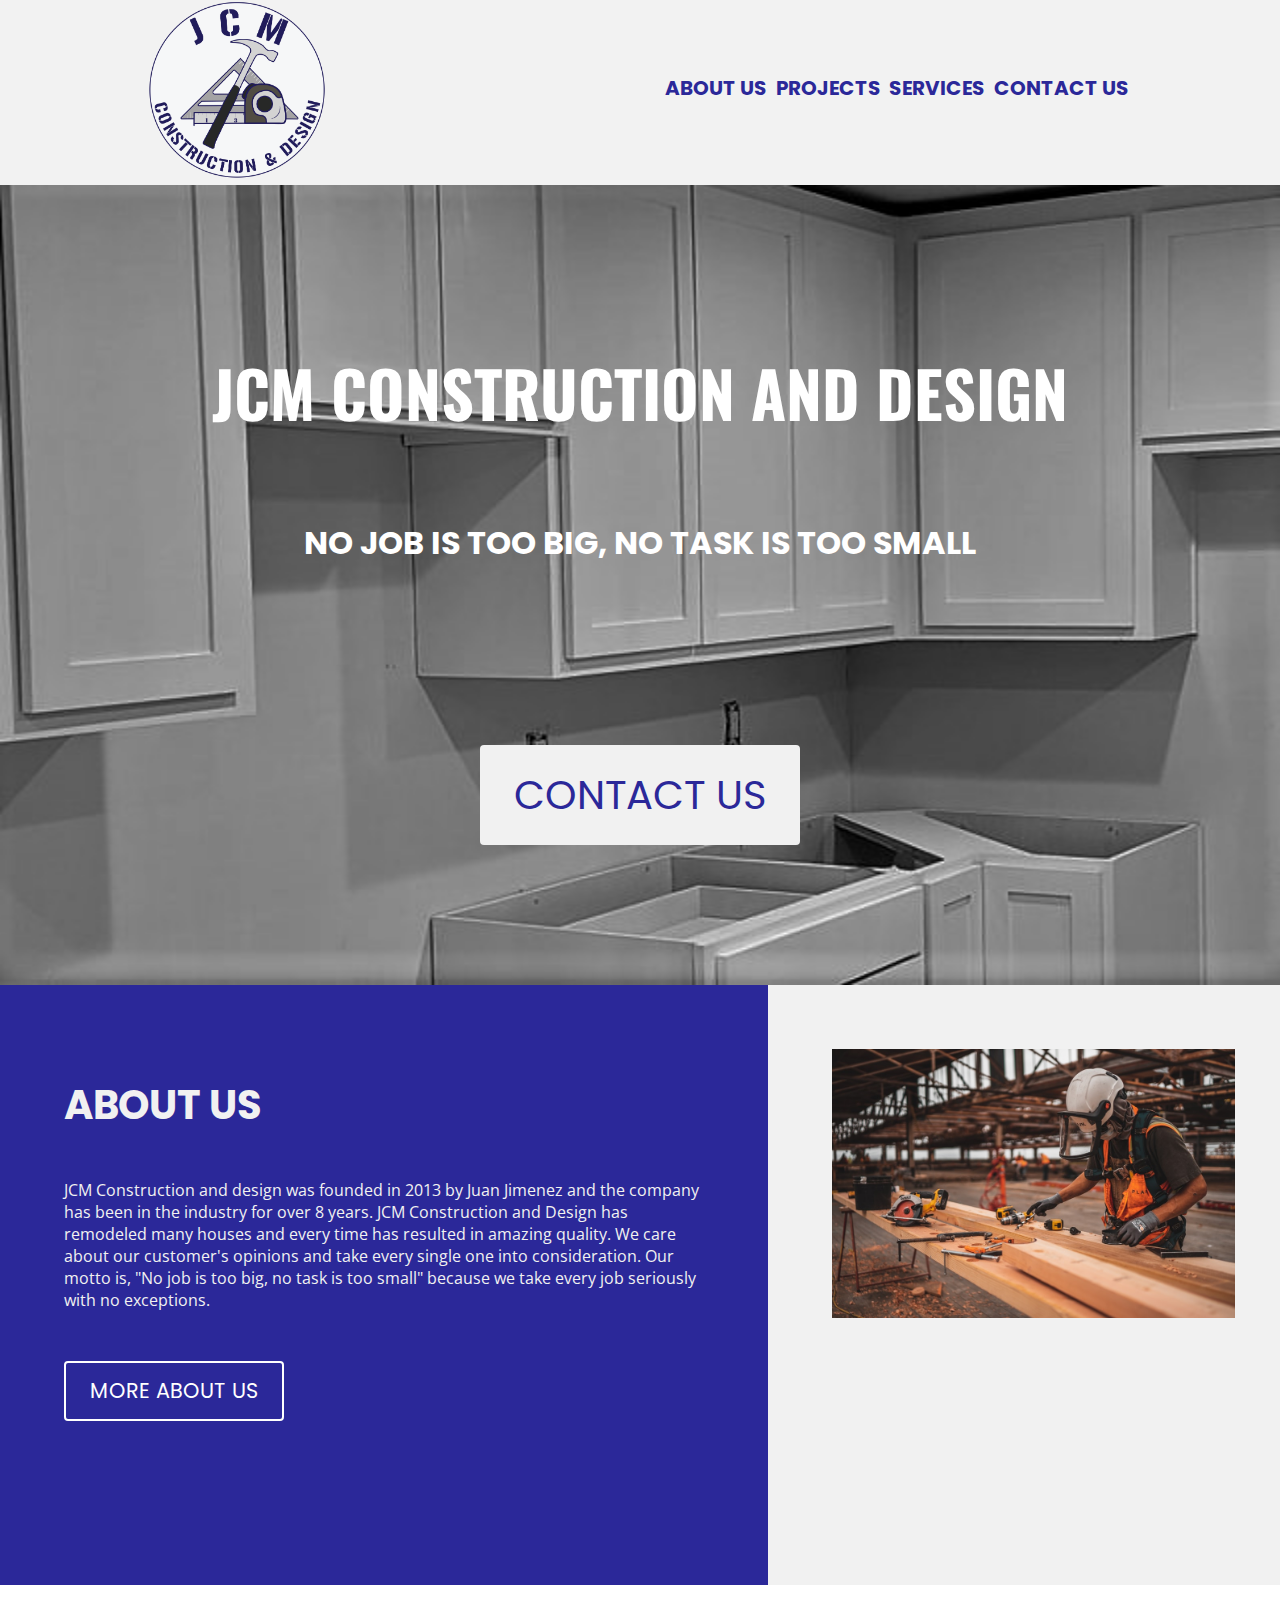
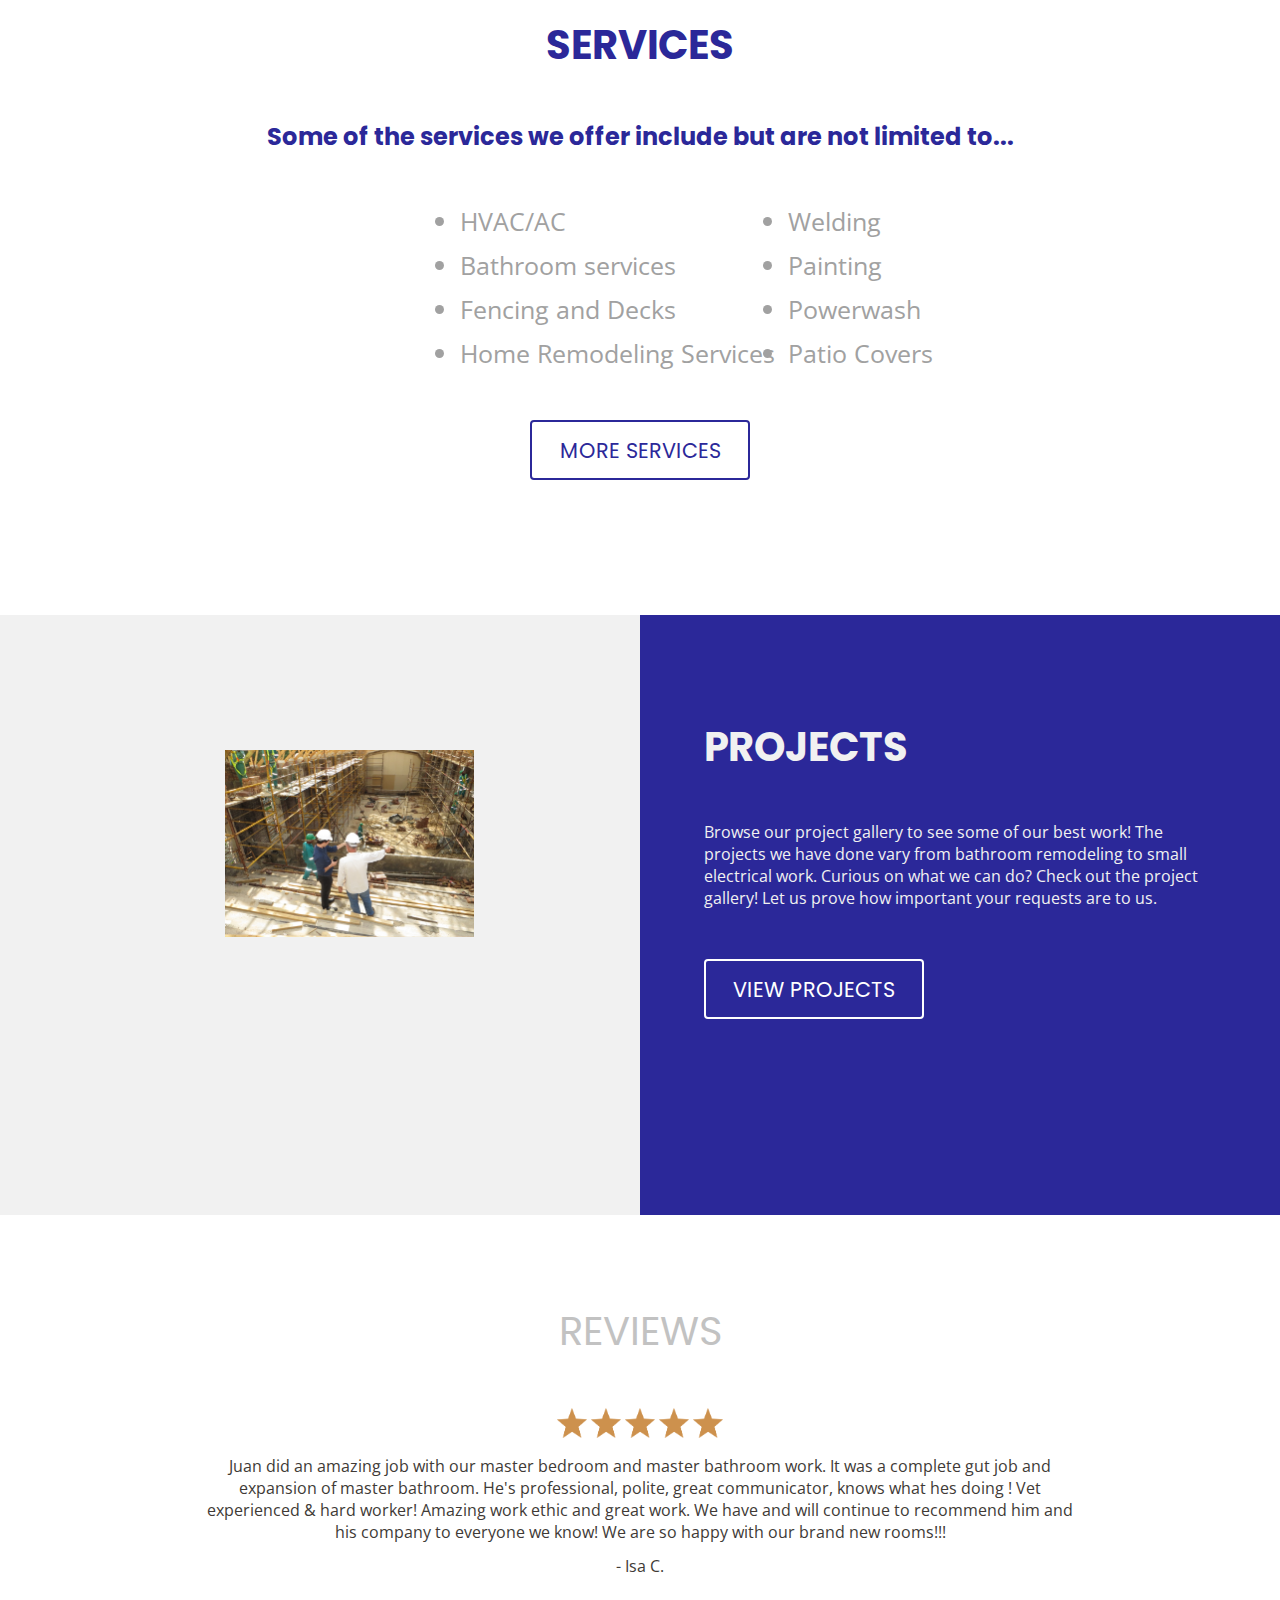
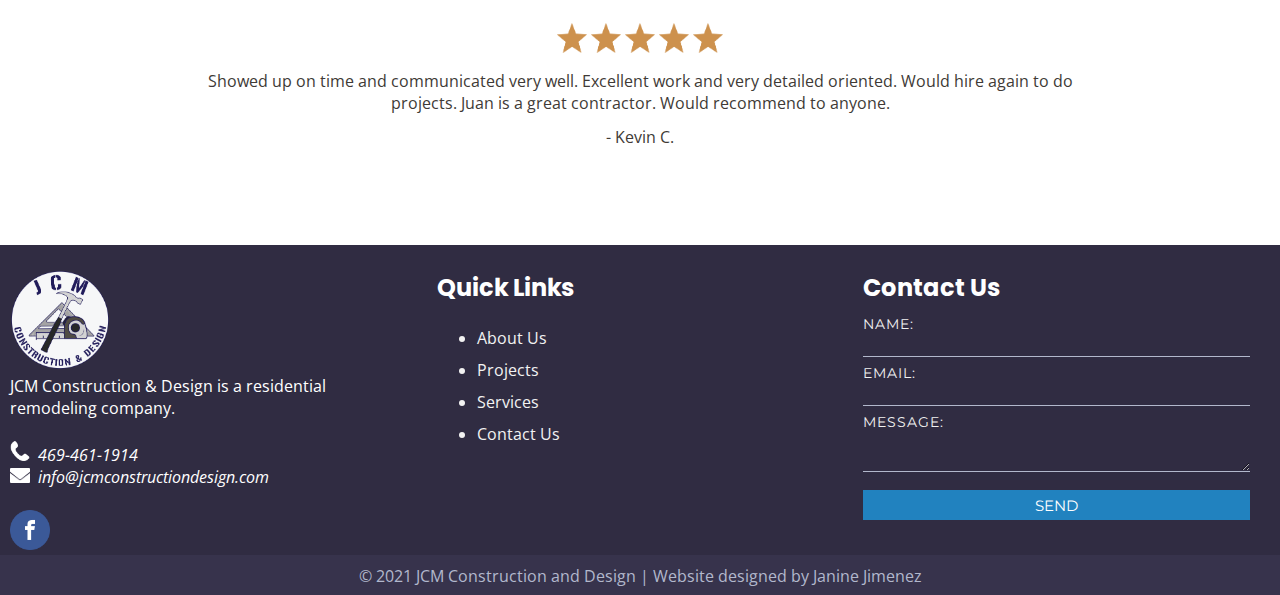
==== index.html @ 07865e6b "Add files via upload" ====
<!DOCTYPE html>
<html lang="en" dir="ltr">

<head>
  <meta charset="utf-8">
  <title>JCM Construction and Design</title>
  <link rel="icon" href="Images/favicon.ico">
  <link rel="preconnect" href="https://fonts.gstatic.com">
  <link href="https://fonts.googleapis.com/css2?family=Oswald:wght@700&family=Poppins:ital,wght@0,600;1,200&display=swap" rel="stylesheet">
  <link href="https://fonts.googleapis.com/css2?family=Open+Sans&display=swap" rel="stylesheet">
  <link href="https://fonts.googleapis.com/css2?family=Montserrat:wght@700&display=swap" rel="stylesheet">
  <link href="https://fonts.googleapis.com/css2?family=Josefin+Sans:wght@700&display=swap" rel="stylesheet">
  <link rel="stylesheet" href="css/styles.css">
</head>

<body>
  <nav>
    <div class="logo">
      <a href="index.html">
        <img class="logo-img" src="Images/FinalJCMLogoWithText.png" alt="logo">
      </a>
    </div>
    <ul class="nav-links">
      <li>
        <a href="AboutUs.html" class="hover">ABOUT US</a>
      </li>
      <li>
        <a href="Projects.html" class="hover">PROJECTS</a>
      </li>
      <li>
        <a href="Services.html" class="hover">SERVICES</a>
      </li>
      <li>
        <a href="Contact.html" class="hover">CONTACT US</a>
      </li>
    </ul>
    <div class="burger">
      <div class="line1"></div>
      <div class="line2"></div>
      <div class="line3">  </div>
    </div>
  </nav>
  <script src="JS/app.js"></script>

    <img class="background" src="Images/cabinets.jpg" alt="cab">
    <div class="middle-img-block">
      <h3 class="middle-header">JCM CONSTRUCTION AND DESIGN</h3>
      <h2 class="middle-quote">NO JOB IS TOO BIG, NO TASK IS TOO SMALL</h2>
        <div class="container">
          <a href="Contact.html"><button class="btn-1">CONTACT US</button></a>
        </div>
    </div>

    <div class="AboutUsBlock">
      <div class="About-Us-Text-Block">
        <h3 class="AboutHeader">ABOUT US</h3>
        <br>
        <br>
        <body>
          JCM Construction and design was founded in 2013 by Juan Jimenez and
          the company has been in the industry for over 8 years. JCM Construction and
          Design has remodeled many houses and every time has resulted in amazing quality.
          We care about our customer's opinions and take every single one into consideration.
          Our motto is, "No job is too big, no task is too small" because we take
          every job seriously with no exceptions.
        </body>
        <div class="ButtonBlock">
          <a href="AboutUs.html"><button class="Button2">MORE ABOUT US</button></a>
        </div>
      </div>
      <div class="About-Us-Image-Block">
        <img class="aboutImage" src="Images/AboutUsWorker.jpg" alt="worker">
      </div>
    </div>

    <div class="Services-Block">
      <h3 class="ServiceHeader">SERVICES</h3>
      <br>
      <br>
      <h2 class="ServiceSub">Some of the services we offer include but are not limited to...</h6>
      <p>
        <ul class="listService">
          <li>HVAC/AC</li>
          <li>Bathroom services</li>
          <li>Fencing and Decks</li>
          <li>Home Remodeling Services</li>
        </ul>
        <ul class="listService2">
          <li>Welding</li>
          <li>Painting</li>
          <li>Powerwash</li>
          <li>Patio Covers</li>
        </ul>
      </p>
      <div class="ButtonBlock1">
        <button class="Button3">MORE SERVICES</button>
      </div>
    </div>

    <div class="Projects-Block">
      <div class="ProjectImageBlock">
        <img class="ProjectImage" src="Images/ProjectResidential.jpg" alt="Project">
      </div>
      <div class="Project-Text-Block">
          <h3 class="AboutHeader">PROJECTS</h3>
          <br>
          <br>
          <body>
            Browse our project gallery to see some of our best work!
            The projects we have done vary from bathroom remodeling to small electrical work.
            Curious on what we can do? Check out the project gallery! Let us prove how important
            your requests are to us.
          </body>
          <div class="ButtonBlock">
            <a href="Projects.html"><button class="Button2">VIEW PROJECTS</button></a>
          </div>
      </div>
    </div>

    <div class="Reviews-Block">
        <table>
          <tr>
            <td class="ReviewsHeader">REVIEWS</td>
          </tr>
          <tr>
            <td>
              <img class="yellowStar" src="Images/YellowStar.png" alt="star">
              <img class="yellowStar" src="Images/YellowStar.png" alt="star">
              <img class="yellowStar" src="Images/YellowStar.png" alt="star">
              <img class="yellowStar" src="Images/YellowStar.png" alt="star">
              <img class="yellowStar" src="Images/YellowStar.png" alt="star">
            </td>
            <tr>
              <td class="review-text">
                Juan did an amazing job with our master bedroom and master bathroom work.
                It was a complete gut job and expansion of master bathroom.
                He's professional, polite, great communicator, knows what hes doing !
                Vet experienced & hard worker!
                Amazing work ethic and great work.
                We have and will continue to recommend him and his company to everyone we know!
                We are so happy with our brand new rooms!!!
              </td>
              <tr>
                <td class="review-text">- Isa C.</td>
              </tr>
            </tr>
          </tr>
            <tr>
              <td>
                <br>
                <br>
                <img class="yellowStar" src="Images/YellowStar.png" alt="star">
                <img class="yellowStar" src="Images/YellowStar.png" alt="star">
                <img class="yellowStar" src="Images/YellowStar.png" alt="star">
                <img class="yellowStar" src="Images/YellowStar.png" alt="star">
                <img class="yellowStar" src="Images/YellowStar.png" alt="star">
              </td>
              <tr>
                <td class="review-text">
                  Showed up on time and communicated very well.
                  Excellent work and very detailed oriented.
                  Would hire again to do projects.
                  Juan is a great contractor.
                  Would recommend to anyone.
                </td>
                <tr>
                  <td class="review-text">
                    - Kevin C.
                  </td>
                </tr>
              </tr>
            </tr>
        </table>
    </div>


    <div class="footer">
      <div class="footer-content">
        <div class="footer-section about">
          <img class="footerimage" src="Images/FinalJCMLogoWithText.png" alt="logo">
          <p>
            JCM Construction & Design is a residential remodeling company.
          </p>
          <br>
          <div class="contact">
            <span>
              <img class="phone-icon" src="Images/phoneicon.png" alt="phone">
              <i class="JCM-Phone">&nbsp;469-461-1914</i>
            </span>
            <span>
              <br>
              <img class="mail-icon" src="Images/mail.png" alt="mail">
              <i class="JCM-email">&nbsp;info@jcmconstructiondesign.com</i>
            </span>
          </div>
          <br>
          <div class="socials">
            <a href="https://www.facebook.com/JCM-Construction-and-Design-103311794806120/">
              <img class="socialImg" src="Images/facebook.png" alt="fb">
            </a>
          </div>
        </div>
        <div class="footer-section links">
          <h2>Quick Links</h2>
          <br>
          <ul>
            <a class="FootLink" href="AboutUs.html"><li>About Us</li></a>
            <a class="FootLink" href="Projects.html"><li>Projects</li></a>
            <a class="FootLink" href="Services.html"><li>Services</li></a>
            <a class="FootLink" href="Contact.html"><li>Contact Us</li></a>
          </ul>
        </div>
        <div class="footer-section contactform">
          <h2>Contact Us</h2>
          <form id="contact-form" class="txtb" method="POST" action="contact-form-handler.php">
            <label>Name:</label>
            <input type="text" name="name" class="form-control" required>
            <br>
            <label>Email:</label>
            <input type="email" name="email" class="form-control" required>
            <br>
            <label>Message:</label>
            <textarea name="message" class="form-control" row="4" required></textarea>
            <br>
            <input type="submit" class="form-control submit" value="SEND">
          </form>

      <div class="footer-bottom">
        &copy; 2021 JCM Construction and Design | Website designed by Janine Jimenez
      </div>
    </div>

</body>

</html>
---- css/styles.css ----
* {
  margin: 0;
  padding: 0;
  box-sizing: border-box;
}

/* designs the nav bar */
nav {
  display: flex;
  justify-content: space-around;
  align-items: center;
  min-height: 8vh;
  background-color: #f2f2f2;
}

body {
  margin: 0;
  color: #f1f1f1;
  font-family: 'Open Sans', sans-serif;
}

h1 {
  padding-top: 50px;
  font-family: 'Poppins', sans-serif;
  text-align: center;
  font-size: 100px;
}

h2 {
  font-family: 'Poppins', sans-serif;
}

h3 {
  margin: 0;
}

h4 {
  font-size: 20px;
  font-family: 'Poppins', sans-serif;
}

li {
  margin-bottom: 10px;
}

ul {
  padding-left: 40px;
}

.logo-img {
  height: 180px;
  width: 180px;
}

.h21 {
  color: #2b2899;
}

.nav-links {
  display: flex;
  justify-content: space-around;
  width: 40%;
  font-family: 'Poppins', sans-serif;
}

.nav-links li{
  list-style: none;
}

.nav-links a{
  color: #2b2899;
  text-decoration: none;
  font-weight: bold;
  font-size: 20px;
}

.burger {
  display: none;
  cursor: pointer;
}

.burger div {
  width: 25px;
  height: 3px;
  background-color: #2b2899;
  margin: 5px;
}

@media screen and (max-width:1200px) {
  .nav-links {
    display: flex;
    justify-content: space-around;
    width: 50%;
  }

}

@media screen and (max-width:1000px) {
  body {
    overflow-x: hidden;
  }
  .nav-links {
    position: absolute;
    right: 0;
    height: 93vh;
    top: 19vh;
    background-color: #f1f1f1;
    z-index: 999;
    display: flex;
    flex-direction: column;
    align-items: center;
    width: 60%;
    transform: translateX(100%);
    transition: transform 0.5s ease-in;
  }

  .nav-links li {
    opacity: 0;
  }

  .burger {
    display: block;
  }
}

.nav-active {
  transform: translateX(0%);
}

@keyframes navLinkFade {
  from {
    opacity: 0;
    transform: translateX(50px);
  }
  to {
    opacity: 1;
    transform: translateX(0px);
  }
}

/* ^^^ Controls teh nav bar and its function to be responsive */

.background {
  position: absolute;
  height: 800px;
  width: 100%;
}
.middle-header {
  margin: 0;
  font-family: 'Oswald', sans-serif;
  padding: 0;
  font-size: 4em;
  text-align: center;
  position: relative;
  top: 20%;
  color: white;
}

.middle-quote {
  margin: 0;
  padding: 0;
  font-size: 2em;
  text-align: center;
  position: relative;
  top: 30%;
  color: white;
  font-family: 'Poppins', sans-serif;
}

.middle-img-block {
  position: relative;
  align-items: center;
  display: flex;
  justify-content: flex-start;
  flex-direction: column;
  height: 800px;
}

.container {
  display: flex;
  flex-direction: row;
  align-items: center;
  text-align: center;
  position: absolute;
  justify-content: center;
  top: 70%;
}

/** Button hover at Image block **/
.btn-1 {
  font-family: 'Poppins', sans-serif;
  width: 320px;
  height: 100px;
  border: none;
  color: #2b2899;
  background-color: #f1f1f1;
  border-radius: 4px;
  box-shadow: inset 0 0 0 0 #2b2899;
  transition: ease-out 0.35s;
  font-size: 2.5rem;
  outline: none;
}

.btn-1:hover {
  box-shadow: inset 320px 0 0 0 #2b2899;
  cursor: pointer;
  color: #f1f1f1;
}

/* THIS PART CONTROLS THE LINE ANIMATION IN NAV BAR */
.hover {
  display: inline-block;
  position: relative;
}

.hover::before {
  content: '';
  position: absolute;
  width: 100%;
  transform: scaleX(0);
  height: 2px;
  bottom: 0;
  left: 0;
  background-color: #2b2899;
  transform-origin: bottom right;
  transition: transform 0.25s ease-out;
}

.hover:hover::before {
  transform: scaleX(1);
  transform-origin: bottom left;
}

/* ABOUT US BLOCK CSS */
.AboutUsBlock {
  width: 100%;
  height: 600px;
  background-color: #f1f1f1;
}

.aboutImage {
  height: auto;
  max-width: 90%
}


.AboutUsBlock {
  height: 600px;
  width: 100%;
}

.About-Us-Text-Block {
  position: absolute;
  padding-top: 7%;
  padding-left: 5%;
  padding-right: 5%;
  width: 60%;
  height: 600px;
  background-color: #2b2899;
}

/* "more about us" button */

.ButtonBlock {
  position: relative;
  margin-top: 50px;
}

.Button2 {
  font-family: 'Poppins', sans-serif;
  width: 220px;
  height: 60px;
  border: 2px solid white;
  color: white;
  position: relative;
  outline: none;
  background-color: inherit;
  transition: ease-out 0.3s;
  border-radius: 4px;
  font-size: 1.3rem;
  z-index: 1;
}

.Button2:hover {
  color: #2b2899;
  cursor: pointer;
}

.Button2:before {
  transition: 0.5s all ease;
  position: absolute;
  top: 0;
  left:50%;
  right: 50%;
  bottom: 0;
  opacity: 0;
  content: "";
  background-color: white;
}

.Button2:hover:before {
  transition: 0.5s all ease;
  left: 0;
  right: 0;
  opacity: 1;
  z-index: -1;
}


.About-Us-Image-Block {
  margin-left: 65%;
  margin-bottom: 10vh;
  padding-top: 5%;
}

.AboutHeader {
  font-size: 40px;
  font-family: 'Poppins', sans-serif;
}

/* SERVICE SECTION */

.ServiceHeader {
  font-size: 40px;
  font-family: 'Poppins', sans-serif;
  text-align: center;
  color: #2b2899;
}

.ServiceSub {
  color: #2b2899;
  margin-bottom: 50px;
  text-align: center;
}

.listService {
  margin-left: 25%;
  color: #a1a1a1;
  font-size: 25px;
  position: absolute;
}

.listService2 {
  color: #a1a1a1;
  font-size: 25px;
  position: relative;
  margin-left: 60%;
}

.Services-Block {
  margin-top: 30px;
  padding-right: 100px;
  padding-left: 100px;
  height: 600px;
}

.ButtonBlock1 {
  position: relative;
  margin-top: 50px;
  display: flex;
  flex-direction: column;
  align-items: center;
  align-content: center;
}

.Button3 {
  font-family: 'Poppins', sans-serif;
  width: 220px;
  height: 60px;
  border: 2px solid #2b2899;
  color: #2b2899;
  position: relative;
  outline: none;
  background-color: inherit;
  transition: ease-out 0.3s;
  border-radius: 4px;
  font-size: 1.3rem;
  z-index: 1;
}

.Button3:hover {
  color: white;
  cursor: pointer;
}

.Button3:before {
  transition: 0.5s all ease;
  position: absolute;
  top: 0;
  left:50%;
  right: 50%;
  bottom: 0;
  opacity: 0;
  content: "";
  background-color: #2b2899;
}

.Button3:hover:before {
  transition: 0.5s all ease;
  left: 0;
  right: 0;
  opacity: 1;
  z-index: -1;
}



/* Start of reviews block */

.yellowStar {
  width: 30px;
  height: 30px;
}

.Reviews-Block {
  text-align: center;
  margin-top: 30px;
  padding-right: 200px;
  padding-left: 200px;
  height: 600px;
}

.review-text {
  padding-top: 10px;
  text-align: center;
  color: #403A36;
}

.ReviewsHeader {
  color: #c2c2c2;
  text-align: center;
  font-size: 40px;
  font-family: 'Poppins', sans-serif;
  padding-bottom: 5vh;
  padding-top: 6vh;
}

.Projects-Block {
  height: 600px;
  width: 100%;
  background-color: #f1f1f1;
}

.ProjectImage {
  max-width: 60%;
  height: auto;
}

.ProjectImageBlock {
  position: absolute;
  padding-bottom: 100px;
  padding-left: 25vh;
  padding-top: 15vh;
  float: left;
  padding-right: 50%;
}

.Project-Text-Block {
  height: 600px;
  width: 50%;
  padding-top: 8%;
  padding-left: 5%;
  padding-right: 5%;
  background-color: #2b2899;
  position: absolute;
  margin-left: 50%;
  margin-top: 0;
}

/* FOOTER */

.footer {
  background-color: #302C42;
  height: 310px;
  position: relative;
  color: white;
}

.footer .footer-bottom {
  background-color: #37334c;
  color:#b2b8cc;
  height: 40px;
  text-align: center;
  position: absolute;
  bottom: 0px;
  top: 310px;
  left: 0px;
  padding-top: 10px;
  width: 100%;
}

.footer .footer-content {
  height: 350px;
  display: flex;
}

.footer .footer-content .footer-section {
  flex: 1;
  padding: 10px;
  padding-top: 25px;
}

/*general infor footer section*/

.footerimage {
  height:100px;
  width: 100px;
}

.mail-icon {
  height: 15px;
  width: 20px;
}

.phone-icon {
  height: 20px;
  width: 20px;
}

.socialImg {
  height: 40px;
  width: 40px;
}
/* Quick Links */

.FootLink {
  text-decoration: none;
  color: #f2f2f2;
}

/*This is the contact page portion of the header */

.txtb {
  margin: 0;
  padding-top: 10px;
  padding-right: 20px;
}

.txtb label {
  display: block;
  text-align: left;
  color: #f1f1f1;
  text-transform: uppercase;
  font-size: 14px;
  font-family: 'Montserrat', sans-serif;
  letter-spacing: 1px;
}

.txtb input,.txtb textarea{
  width: 100%;
  border: none;
  background: none;
  border-bottom: 1px solid #b2b8cc;
  margin-bottom: 7px;
  outline: none;
  color: #f1f1f1;
  font-size: 15px;
  margin-top: 6px;
  font-family:sans-serif;
}

form .submit{
  display: block;
  background: #2182BF;
  font-family: 'Montserrat', sans-serif;
  height: 30px;
  border: none;
  color: white;
  text-transform: uppercase;
}

form .submit:hover {
  background: #076bab;
  cursor: pointer;
}

/*CONTACT PAGE */

.top-text {
  position: relative;
  width: 100%;
  text-align: center;
  background-color: #2b2899;
  padding-bottom: 60px;
}

.labelContact {
  color: #2b2899;
  font-size: 40px;
  font-family: 'Montserrat', sans-serif;
  text-transform: uppercase;
  margin-bottom: 20px;
}

.form-input{
  border: none;
  border-bottom: 1px solid #2b2899;
  display: block;
  margin-bottom: 40px;
  margin-top: 10px;
  font-family: sans-serif;
  width: 100%;
  outline: none;
  color: #2b2899;
  font-size: 20px;
}

.Contact-Form-Content {
  color: #2b2899;
  font-family: sans-serif;
  width: 80%;
  height: 400px;
  margin-top: 10vh;
  position: absolute;
}

.contactformblock {
  position: relative;
  height: 600px;
  display: flex;
  justify-content: center;
}

.icons {
  height: 80px;
  width: 80px;
  margin-left: 15%;
  margin-right: 15%;
  margin-top: 1%;
  display: block;
}

/* ICON BOX ON TOP OF CONTACT FORM */

.blueicons {
  position: absolute;
  margin-top: 60px;
  display: flex;
  flex-direction: row;
  width: 100%;
  justify-content: center;
  color: #2b2899;
  font-family: sans-serif;
}

.vertical-line {
  border: none;
  border-left: 2px solid #2b2899;
  height: 200px;
}

.textunderimg1 {
  position: absolute;
  margin-top: 200px;
  width: 32%;
  justify-content: center;
  color: #2b2899;
  display: flex;
}

.textunderimg2 {
  position: absolute;
  margin-top: 200px;
  width: 100%;
  color: #2b2899;
  justify-content: center;
  display: flex;
}

.textunderimg3 {
  position: absolute;
  margin-top: 200px;
  width: 88%;
  float: right;
  color: #2b2899;
  justify-content: flex-end;
  display: flex;
}

.iconbox {
  position: relative;
  height: 300px;
}

.headerunderimg1 {
  position: absolute;
  margin-top: 170px;
  display: flex;
  justify-content: center;
  color: #2b2899;
  width: 31%;
}

.headerunderimg2 {
  position: absolute;
  margin-top: 170px;
  display: flex;
  justify-content: center;
  color: #2b2899;
  width: 100%;
}

.headerunderimg3 {
  position: absolute;
  margin-top: 170px;
  width: 86%;
  float: right;
  color: #2b2899;
  justify-content: flex-end;
  display: flex;
}

.form-submit-button {
    display: block;
    background: #2b2899;
    font-family: 'Montserrat', sans-serif;
    height: 40px;
    font-size: 20px;
    border: none;
    color: white;
    text-transform: uppercase;
    width: 200px;
    border-radius: 10px;
    margin-left: 40%;
}

form .form-submit-button:hover {
  background: #070470;
  cursor: pointer;
}

.map {
  margin: 0;
}

/**PROJECTS PAGE **/

.headerWhitebck {
  color: #2b2899;
}
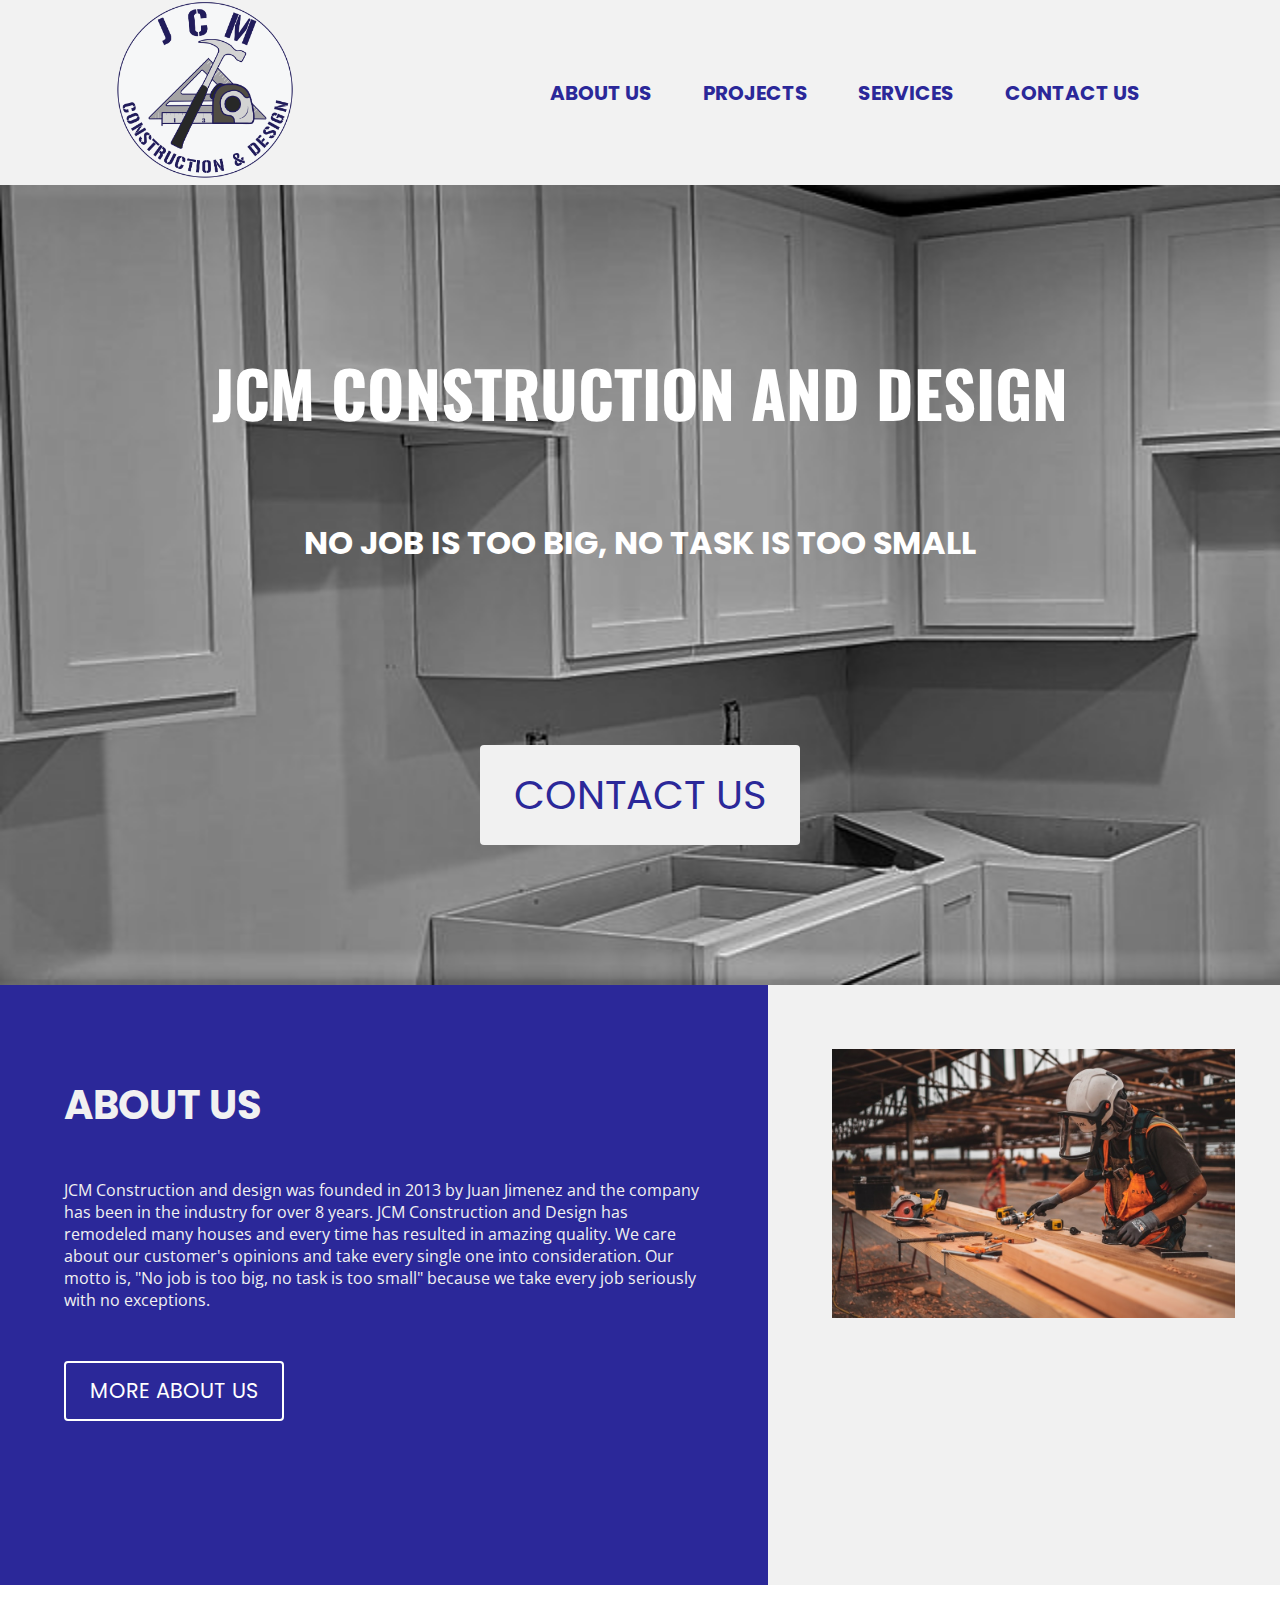
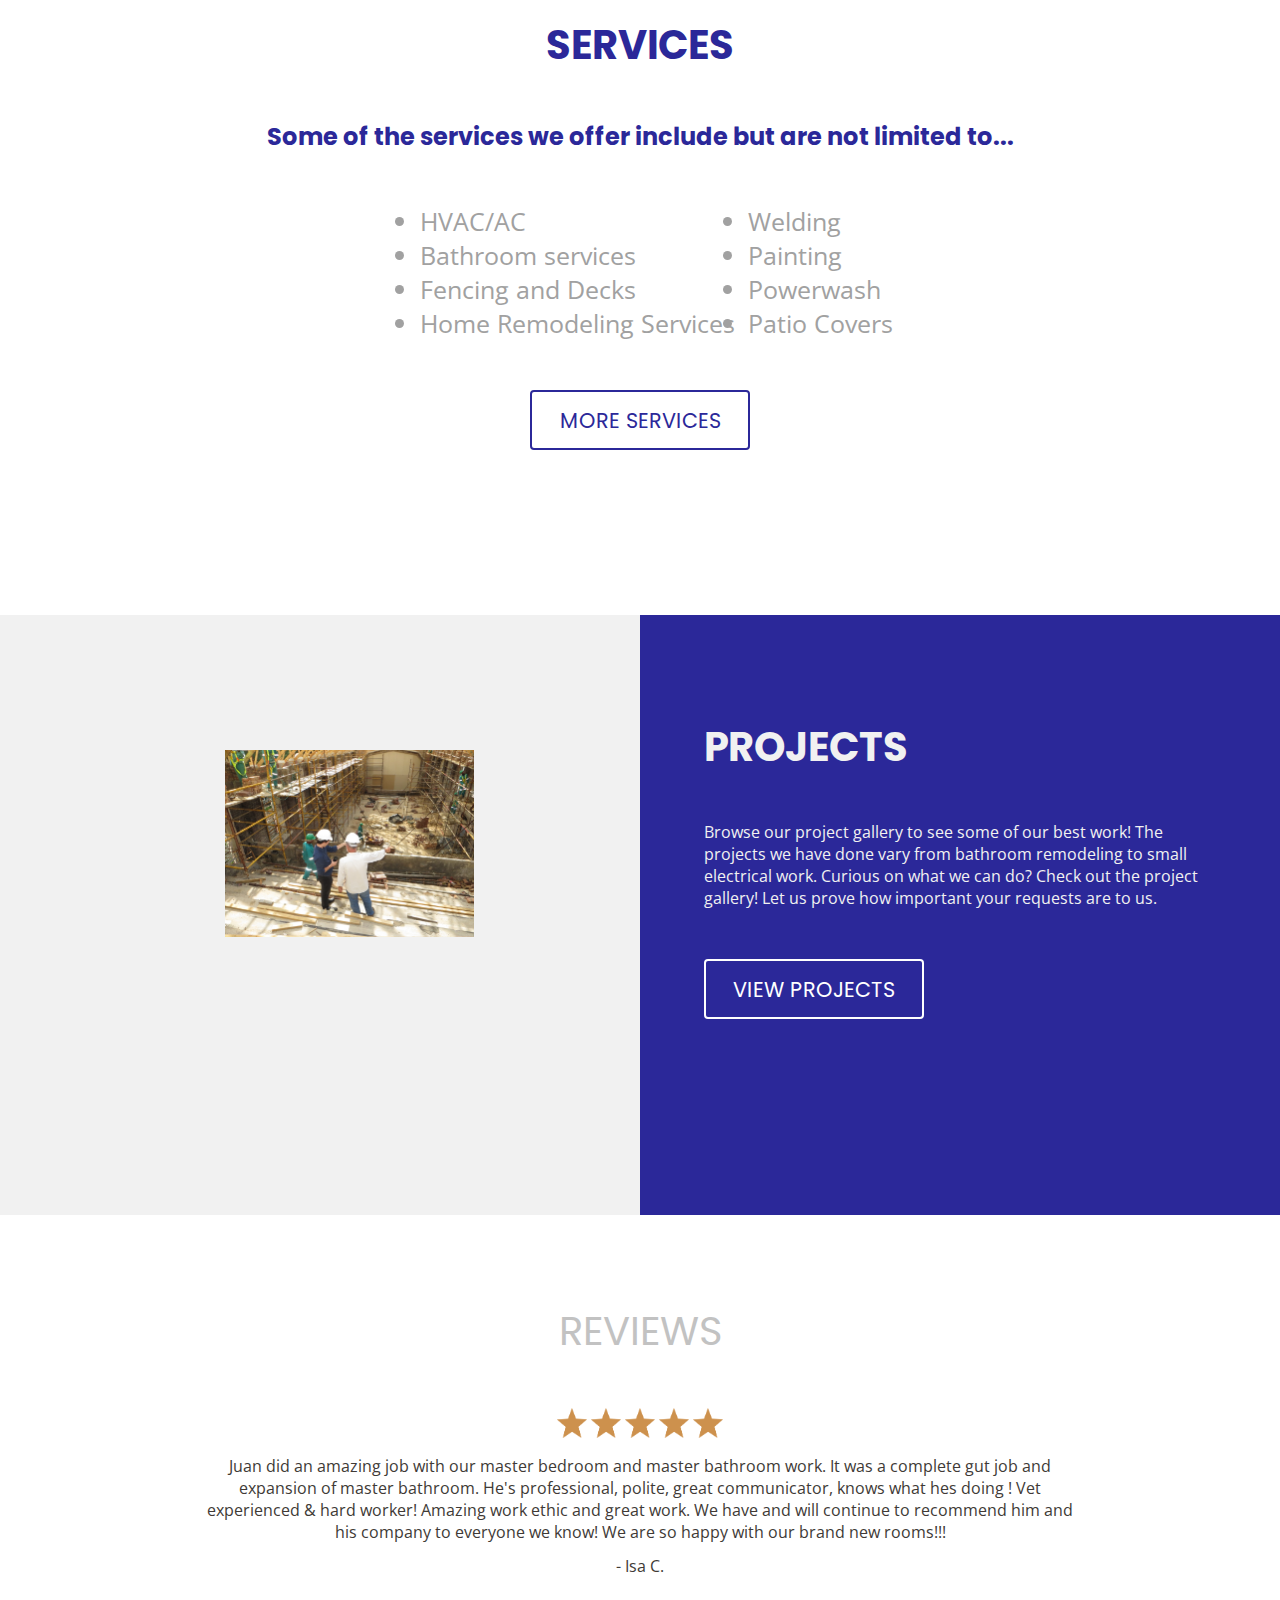
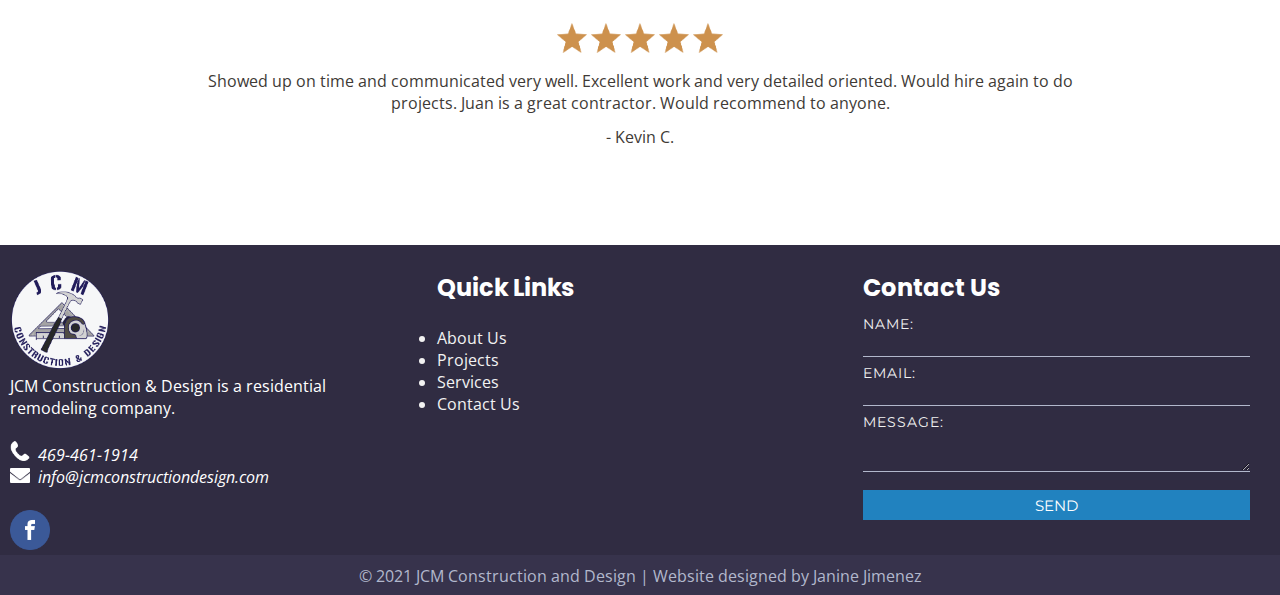
==== commit 15a9263f: "Fixed issues with nav bar" ====
--- a/index.html
+++ b/index.html
@@ -93,7 +93,9 @@
         </ul>
       </p>
       <div class="ButtonBlock1">
-        <button class="Button3">MORE SERVICES</button>
+        <a href="Services.html">
+            <button class="Button3">MORE SERVICES</button>
+        </a>
       </div>
     </div>
 
--- a/css/styles.css
+++ b/css/styles.css
@@ -39,14 +39,6 @@
   font-family: 'Poppins', sans-serif;
 }
 
-li {
-  margin-bottom: 10px;
-}
-
-ul {
-  padding-left: 40px;
-}
-
 .logo-img {
   height: 180px;
   width: 180px;
@@ -63,11 +55,11 @@
   font-family: 'Poppins', sans-serif;
 }
 
-.nav-links li{
+.nav-links li {
   list-style: none;
 }
 
-.nav-links a{
+.nav-links a {
   color: #2b2899;
   text-decoration: none;
   font-weight: bold;
@@ -86,21 +78,21 @@
   margin: 5px;
 }
 
-@media screen and (max-width:1200px) {
+@media screen and (min-width:1024px) {
   .nav-links {
     display: flex;
     justify-content: space-around;
     width: 50%;
   }
-
-}
-
-@media screen and (max-width:1000px) {
+}
+
+@media screen and (max-width:1024px) {
   body {
     overflow-x: hidden;
   }
+
   .nav-links {
-    position: absolute;
+    position: fixed;
     right: 0;
     height: 93vh;
     top: 19vh;
@@ -132,6 +124,7 @@
     opacity: 0;
     transform: translateX(50px);
   }
+
   to {
     opacity: 1;
     transform: translateX(0px);
@@ -139,12 +132,12 @@
 }
 
 /* ^^^ Controls teh nav bar and its function to be responsive */
-
 .background {
   position: absolute;
   height: 800px;
   width: 100%;
 }
+
 .middle-header {
   margin: 0;
   font-family: 'Oswald', sans-serif;
@@ -243,7 +236,6 @@
   max-width: 90%
 }
 
-
 .AboutUsBlock {
   height: 600px;
   width: 100%;
@@ -260,7 +252,6 @@
 }
 
 /* "more about us" button */
-
 .ButtonBlock {
   position: relative;
   margin-top: 50px;
@@ -290,7 +281,7 @@
   transition: 0.5s all ease;
   position: absolute;
   top: 0;
-  left:50%;
+  left: 50%;
   right: 50%;
   bottom: 0;
   opacity: 0;
@@ -306,7 +297,6 @@
   z-index: -1;
 }
 
-
 .About-Us-Image-Block {
   margin-left: 65%;
   margin-bottom: 10vh;
@@ -319,7 +309,6 @@
 }
 
 /* SERVICE SECTION */
-
 .ServiceHeader {
   font-size: 40px;
   font-family: 'Poppins', sans-serif;
@@ -387,7 +376,7 @@
   transition: 0.5s all ease;
   position: absolute;
   top: 0;
-  left:50%;
+  left: 50%;
   right: 50%;
   bottom: 0;
   opacity: 0;
@@ -403,10 +392,7 @@
   z-index: -1;
 }
 
-
-
 /* Start of reviews block */
-
 .yellowStar {
   width: 30px;
   height: 30px;
@@ -468,7 +454,6 @@
 }
 
 /* FOOTER */
-
 .footer {
   background-color: #302C42;
   height: 310px;
@@ -478,7 +463,7 @@
 
 .footer .footer-bottom {
   background-color: #37334c;
-  color:#b2b8cc;
+  color: #b2b8cc;
   height: 40px;
   text-align: center;
   position: absolute;
@@ -501,9 +486,8 @@
 }
 
 /*general infor footer section*/
-
 .footerimage {
-  height:100px;
+  height: 100px;
   width: 100px;
 }
 
@@ -521,15 +505,14 @@
   height: 40px;
   width: 40px;
 }
+
 /* Quick Links */
-
 .FootLink {
   text-decoration: none;
   color: #f2f2f2;
 }
 
 /*This is the contact page portion of the header */
-
 .txtb {
   margin: 0;
   padding-top: 10px;
@@ -546,7 +529,7 @@
   letter-spacing: 1px;
 }
 
-.txtb input,.txtb textarea{
+.txtb input, .txtb textarea {
   width: 100%;
   border: none;
   background: none;
@@ -556,10 +539,10 @@
   color: #f1f1f1;
   font-size: 15px;
   margin-top: 6px;
-  font-family:sans-serif;
-}
-
-form .submit{
+  font-family: sans-serif;
+}
+
+form .submit {
   display: block;
   background: #2182BF;
   font-family: 'Montserrat', sans-serif;
@@ -575,7 +558,6 @@
 }
 
 /*CONTACT PAGE */
-
 .top-text {
   position: relative;
   width: 100%;
@@ -592,7 +574,7 @@
   margin-bottom: 20px;
 }
 
-.form-input{
+.form-input {
   border: none;
   border-bottom: 1px solid #2b2899;
   display: block;
@@ -631,7 +613,6 @@
 }
 
 /* ICON BOX ON TOP OF CONTACT FORM */
-
 .blueicons {
   position: absolute;
   margin-top: 60px;
@@ -711,17 +692,17 @@
 }
 
 .form-submit-button {
-    display: block;
-    background: #2b2899;
-    font-family: 'Montserrat', sans-serif;
-    height: 40px;
-    font-size: 20px;
-    border: none;
-    color: white;
-    text-transform: uppercase;
-    width: 200px;
-    border-radius: 10px;
-    margin-left: 40%;
+  display: block;
+  background: #2b2899;
+  font-family: 'Montserrat', sans-serif;
+  height: 40px;
+  font-size: 20px;
+  border: none;
+  color: white;
+  text-transform: uppercase;
+  width: 200px;
+  border-radius: 10px;
+  margin-left: 40%;
 }
 
 form .form-submit-button:hover {
@@ -734,7 +715,383 @@
 }
 
 /**PROJECTS PAGE **/
-
 .headerWhitebck {
   color: #2b2899;
 }
+
+.picimage {
+  height: 400px;
+  width: auto;
+}
+
+.projectimgblock {
+  height: 400px;
+  position: relative;
+  justify-content: center;
+}
+
+.projectdiv {
+  height: 500px;
+  position: relative;
+  display: flex;
+  padding: 0;
+  margin: 0;
+  display: flex;
+  justify-content: center;
+}
+
+.h21project {
+  color: #2b2899;
+  margin-bottom: 50px;
+  justify-content: center;
+  position: absolute;
+  margin-top: 400px;
+  height: 50px;
+}
+
+/** SERVICES PAGE **/
+.h21service {
+  color: #2b2899;
+  margin-bottom: 50px;
+  justify-content: center;
+  display: flex;
+}
+
+
+/**tab**/
+.row {
+  display: flex;
+  flex-wrap: wrap;
+  padding: 0 4px;
+}
+
+.column {
+  flex: 25%;
+  max-width: 25%;
+  margin-left: 5%;
+  padding: 0 20px;
+}
+
+.column img {
+  margin-top: 80px;
+  vertical-align: middle;
+  width: 100%;
+}
+
+.serviceblock {
+  padding-left: 5%;
+}
+
+/* Responsive layout - makes a two column-layout instead of four columns */
+@media screen and (max-width: 800px) {
+  .column {
+    flex: 50%;
+    max-width: 50%;
+  }
+}
+
+/* Responsive layout - makes the two columns stack on top of each other instead of next to each other */
+@media screen and (max-width: 600px) {
+  .column {
+    flex: 100%;
+    max-width: 100%;
+  }
+}
+
+.wrapper, .wrapper2, .wrapper3 {
+  margin: 40px auto;
+  width: auto;
+  display: block;
+  text-align: center;
+  transition: 0.15s ease;
+}
+
+.wrapper.active .arrow {
+  transform: rotate(45deg) translate(-5px, -5px);
+}
+
+.wrapper.active .arrow:before {
+  transform: translate(10px, 0);
+}
+
+.wrapper.active .arrow:after {
+  transform: rotate(90deg) translate(10px, 0);
+}
+
+.wrapper.active ul {
+  opacity: 100%;
+  height: 160px;
+  color: #2b2899;
+}
+
+.wrapper2.active .arrow {
+  transform: rotate(45deg) translate(-5px, -5px);
+}
+
+.wrapper2.active .arrow:before {
+  transform: translate(10px, 0);
+}
+
+.wrapper2.active .arrow:after {
+  transform: rotate(90deg) translate(10px, 0);
+}
+
+.wrapper2.active ul {
+  opacity: 100%;
+  height: 200px;
+  color: #2b2899;
+}
+
+
+.wrapper3.active .arrow {
+  transform: rotate(45deg) translate(-5px, -5px);
+}
+
+.wrapper3.active .arrow:before {
+  transform: translate(10px, 0);
+}
+
+.wrapper3.active .arrow:after {
+  transform: rotate(90deg) translate(10px, 0);
+}
+
+.wrapper3.active ul {
+  opacity: 100%;
+  height: 200px;
+  color: #2b2899;
+}
+
+
+.wrapper4.active .arrow {
+  transform: rotate(45deg) translate(-5px, -5px);
+}
+
+.wrapper4.active .arrow:before {
+  transform: translate(10px, 0);
+}
+
+.wrapper4.active .arrow:after {
+  transform: rotate(90deg) translate(10px, 0);
+}
+
+.wrapper4.active ul {
+  opacity: 100%;
+  height: 180px;
+  color: #2b2899;
+}
+
+.wrapper5.active .arrow {
+  transform: rotate(45deg) translate(-5px, -5px);
+}
+
+.wrapper5.active .arrow:before {
+  transform: translate(10px, 0);
+}
+
+.wrapper5.active .arrow:after {
+  transform: rotate(90deg) translate(10px, 0);
+}
+
+.wrapper5.active ul {
+  opacity: 100%;
+  height: 220px;
+  color: #2b2899;
+}
+
+.wrapper6.active .arrow {
+  transform: rotate(45deg) translate(-5px, -5px);
+}
+
+.wrapper6.active .arrow:before {
+  transform: translate(10px, 0);
+}
+
+.wrapper6.active .arrow:after {
+  transform: rotate(90deg) translate(10px, 0);
+}
+
+.wrapper6.active ul {
+  opacity: 100%;
+  height: 170px;
+  color: #2b2899;
+}
+
+.wrapper7.active .arrow {
+  transform: rotate(45deg) translate(-5px, -5px);
+}
+
+.wrapper7.active .arrow:before {
+  transform: translate(10px, 0);
+}
+
+.wrapper7.active .arrow:after {
+  transform: rotate(90deg) translate(10px, 0);
+}
+
+.wrapper7.active ul {
+  opacity: 100%;
+  height: 220px;
+  color: #2b2899;
+}
+
+.wrapper8.active .arrow {
+  transform: rotate(45deg) translate(-5px, -5px);
+}
+
+.wrapper8.active .arrow:before {
+  transform: translate(10px, 0);
+}
+
+.wrapper8.active .arrow:after {
+  transform: rotate(90deg) translate(10px, 0);
+}
+
+.wrapper8.active ul {
+  opacity: 100%;
+  height: 250px;
+  color: #2b2899;
+}
+
+.wrapper9.active .arrow {
+  transform: rotate(45deg) translate(-5px, -5px);
+}
+
+.wrapper9.active .arrow:before {
+  transform: translate(10px, 0);
+}
+
+.wrapper9.active .arrow:after {
+  transform: rotate(90deg) translate(10px, 0);
+}
+
+.wrapper9.active ul {
+  opacity: 100%;
+  height: 280px;
+  color: #2b2899;
+}
+
+.wrapper10.active .arrow {
+  transform: rotate(45deg) translate(-5px, -5px);
+}
+
+.wrapper10.active .arrow:before {
+  transform: translate(10px, 0);
+}
+
+.wrapper10.active .arrow:after {
+  transform: rotate(90deg) translate(10px, 0);
+}
+
+.wrapper10.active ul {
+  opacity: 100%;
+  height: 250px;
+  color: #2b2899;
+}
+
+.wrapper11.active .arrow {
+  transform: rotate(45deg) translate(-5px, -5px);
+}
+
+.wrapper11.active .arrow:before {
+  transform: translate(10px, 0);
+}
+
+.wrapper11.active .arrow:after {
+  transform: rotate(90deg) translate(10px, 0);
+}
+
+.wrapper11.active ul {
+  opacity: 100%;
+  height: 180px;
+  color: #2b2899;
+}
+
+.wrapper12.active .arrow {
+  transform: rotate(45deg) translate(-5px, -5px);
+}
+
+.wrapper12.active .arrow:before {
+  transform: translate(10px, 0);
+}
+
+.wrapper12.active .arrow:after {
+  transform: rotate(90deg) translate(10px, 0);
+}
+
+.wrapper12.active ul {
+  opacity: 100%;
+  height: 180px;
+  color: #2b2899;
+}
+
+
+.arrow {
+  width: 13px;
+  height: 13px;
+  display: inline-block;
+  position: relative;
+  bottom: -5px;
+  left: -10px;
+  transition: 0.4s ease;
+  margin-top: 2px;
+  text-align: left;
+  transform: rotate(45deg);
+  float: right;
+}
+
+.arrow:before, .arrow:after {
+  position: absolute;
+  content: "";
+  display: inline-block;
+  width: 12px;
+  height: 3px;
+  background-color: #2b2899;
+  transition: 0.4s ease;
+}
+
+.arrow:after {
+  position: absolute;
+  transform: rotate(90deg);
+  top: -5px;
+  left: 5px;
+}
+
+.click-text {
+  display: block;
+  text-align: left;
+  padding: 0 12px 16px;
+  margin: 0;
+  cursor: pointer;
+  color: #2b2899;
+  border-bottom: 1px solid #2b2899;
+  transition: 0.15s ease;
+}
+
+.click-text:hover {
+  color: #2b2899;
+  border-bottom-color: #2b2899;
+}
+
+ .infobox ul {
+  padding: 0;
+  margin: 0;
+  height: 15px;
+  overflow: hidden;
+  opacity: 0;
+  transition: 0.4s ease;
+  border-bottom: 1px solid #2b2899;
+}
+
+.infobox li {
+  list-style-type: none;
+  margin: 0 auto;
+  padding: 4px 12px;
+  text-align: left;
+  cursor: pointer;
+}
+.infobox li:first-child {
+  margin-top: 10px;
+}
+.infobox li:last-child {
+  margin-bottom: 12px;
+}
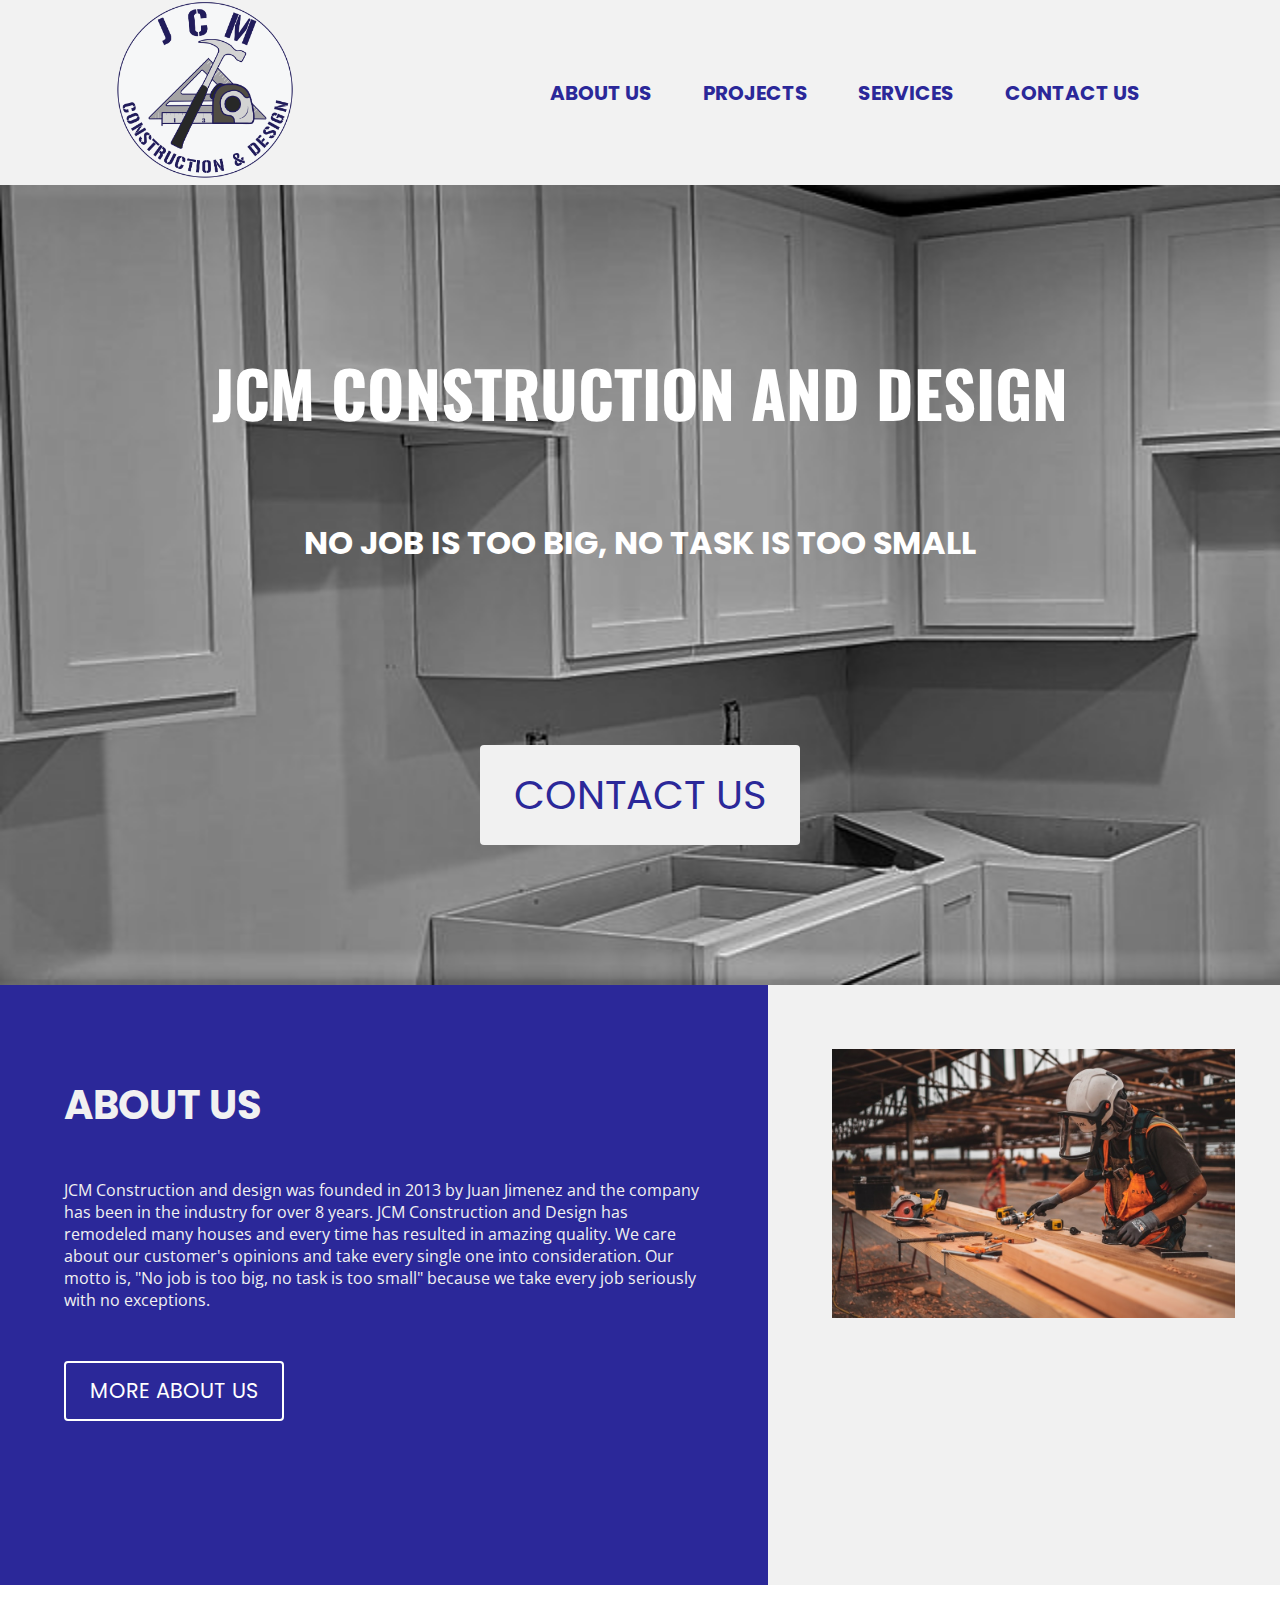
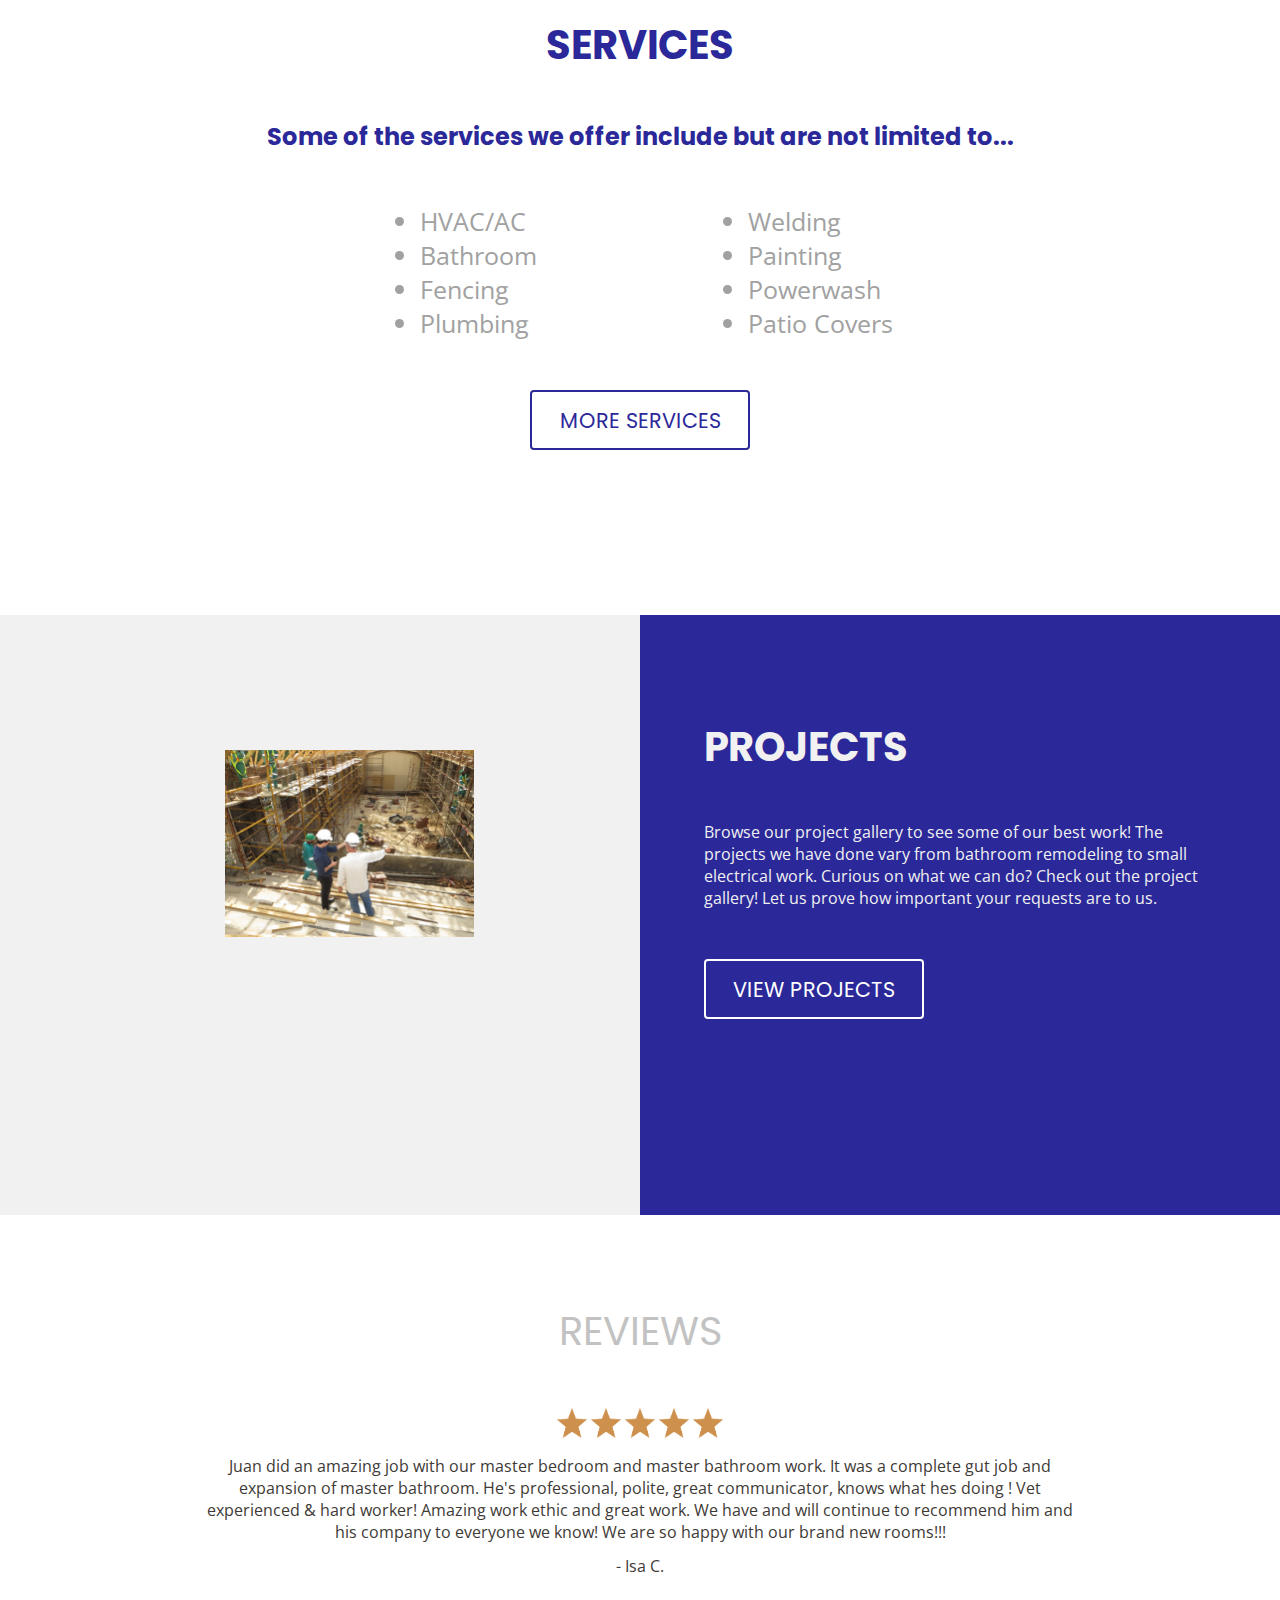
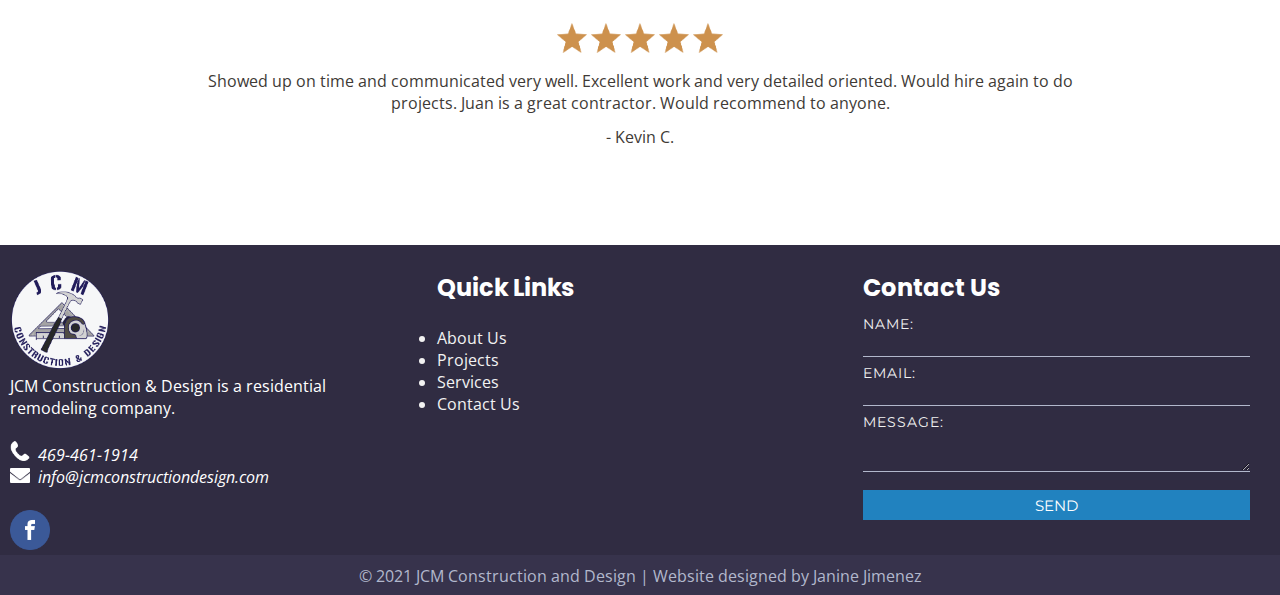
==== commit 2923be37: "Changes to navbar" ====
--- a/index.html
+++ b/index.html
@@ -81,9 +81,9 @@
       <p>
         <ul class="listService">
           <li>HVAC/AC</li>
-          <li>Bathroom services</li>
-          <li>Fencing and Decks</li>
-          <li>Home Remodeling Services</li>
+          <li>Bathroom</li>
+          <li>Fencing</li>
+          <li>Plumbing</li>
         </ul>
         <ul class="listService2">
           <li>Welding</li>
--- a/css/styles.css
+++ b/css/styles.css
@@ -1,29 +1,29 @@
 * {
-  margin: 0;
-  padding: 0;
+  margin    : 0;
+  padding   : 0;
   box-sizing: border-box;
 }
 
 /* designs the nav bar */
 nav {
-  display: flex;
-  justify-content: space-around;
-  align-items: center;
-  min-height: 8vh;
+  display         : flex;
+  justify-content : space-around;
+  align-items     : center;
+  min-height      : 8vh;
   background-color: #f2f2f2;
 }
 
 body {
-  margin: 0;
-  color: #f1f1f1;
+  margin     : 0;
+  color      : #f1f1f1;
   font-family: 'Open Sans', sans-serif;
 }
 
 h1 {
   padding-top: 50px;
   font-family: 'Poppins', sans-serif;
-  text-align: center;
-  font-size: 100px;
+  text-align : center;
+  font-size  : 100px;
 }
 
 h2 {
@@ -35,13 +35,13 @@
 }
 
 h4 {
-  font-size: 20px;
+  font-size  : 20px;
   font-family: 'Poppins', sans-serif;
 }
 
 .logo-img {
   height: 180px;
-  width: 180px;
+  width : 180px;
 }
 
 .h21 {
@@ -49,10 +49,10 @@
 }
 
 .nav-links {
-  display: flex;
+  display        : flex;
   justify-content: space-around;
-  width: 40%;
-  font-family: 'Poppins', sans-serif;
+  width          : 40%;
+  font-family    : 'Poppins', sans-serif;
 }
 
 .nav-links li {
@@ -60,29 +60,32 @@
 }
 
 .nav-links a {
-  color: #2b2899;
+  color          : #2b2899;
   text-decoration: none;
-  font-weight: bold;
-  font-size: 20px;
+  font-weight    : bold;
+  font-size      : 20px;
 }
 
 .burger {
   display: none;
-  cursor: pointer;
+  cursor : pointer;
+  z-index: 999;
 }
 
 .burger div {
-  width: 25px;
-  height: 3px;
+  width           : 25px;
+  height          : 3px;
   background-color: #2b2899;
-  margin: 5px;
+  margin          : 5px;
+  z-index         : 999;
+  transition      : all 0.5s ease;
 }
 
 @media screen and (min-width:1024px) {
   .nav-links {
-    display: flex;
+    display        : flex;
     justify-content: space-around;
-    width: 50%;
+    width          : 50%;
   }
 }
 
@@ -92,18 +95,18 @@
   }
 
   .nav-links {
-    position: fixed;
-    right: 0;
-    height: 93vh;
-    top: 19vh;
+    position        : fixed;
+    right           : 0;
+    height          : 100%;
+    top             : 0;
     background-color: #f1f1f1;
-    z-index: 999;
-    display: flex;
-    flex-direction: column;
-    align-items: center;
-    width: 60%;
-    transform: translateX(100%);
-    transition: transform 0.5s ease-in;
+    z-index         : 900;
+    display         : flex;
+    flex-direction  : column;
+    align-items     : center;
+    width           : 100%;
+    transform       : translateX(100%);
+    transition      : transform 0.5s ease-in;
   }
 
   .nav-links li {
@@ -121,593 +124,607 @@
 
 @keyframes navLinkFade {
   from {
-    opacity: 0;
+    opacity  : 0;
     transform: translateX(50px);
   }
 
   to {
-    opacity: 1;
+    opacity  : 1;
     transform: translateX(0px);
   }
+}
+
+.toggle .line1 {
+  transform: rotate(-45deg) translate(-5px, 6px);
+}
+
+.toggle .line2 {
+  opacity: 0;
+}
+
+.toggle .line3 {
+  transform: rotate(45deg) translate(-5px, -6px);
 }
 
 /* ^^^ Controls teh nav bar and its function to be responsive */
 .background {
   position: absolute;
-  height: 800px;
-  width: 100%;
+  height  : 800px;
+  width   : 100%;
 }
 
 .middle-header {
-  margin: 0;
+  margin     : 0;
   font-family: 'Oswald', sans-serif;
-  padding: 0;
-  font-size: 4em;
-  text-align: center;
-  position: relative;
-  top: 20%;
-  color: white;
+  padding    : 0;
+  font-size  : 4em;
+  text-align : center;
+  position   : relative;
+  top        : 20%;
+  color      : white;
 }
 
 .middle-quote {
-  margin: 0;
-  padding: 0;
-  font-size: 2em;
-  text-align: center;
-  position: relative;
-  top: 30%;
-  color: white;
+  margin     : 0;
+  padding    : 0;
+  font-size  : 2em;
+  text-align : center;
+  position   : relative;
+  top        : 30%;
+  color      : white;
   font-family: 'Poppins', sans-serif;
 }
 
 .middle-img-block {
-  position: relative;
-  align-items: center;
-  display: flex;
+  position       : relative;
+  align-items    : center;
+  display        : flex;
   justify-content: flex-start;
-  flex-direction: column;
-  height: 800px;
+  flex-direction : column;
+  height         : 800px;
 }
 
 .container {
-  display: flex;
-  flex-direction: row;
-  align-items: center;
-  text-align: center;
-  position: absolute;
+  display        : flex;
+  flex-direction : row;
+  align-items    : center;
+  text-align     : center;
+  position       : absolute;
   justify-content: center;
-  top: 70%;
+  top            : 70%;
 }
 
 /** Button hover at Image block **/
 .btn-1 {
-  font-family: 'Poppins', sans-serif;
-  width: 320px;
-  height: 100px;
-  border: none;
-  color: #2b2899;
+  font-family     : 'Poppins', sans-serif;
+  width           : 320px;
+  height          : 100px;
+  border          : none;
+  color           : #2b2899;
   background-color: #f1f1f1;
-  border-radius: 4px;
-  box-shadow: inset 0 0 0 0 #2b2899;
-  transition: ease-out 0.35s;
-  font-size: 2.5rem;
-  outline: none;
+  border-radius   : 4px;
+  box-shadow      : inset 0 0 0 0 #2b2899;
+  transition      : ease-out 0.35s;
+  font-size       : 2.5rem;
+  outline         : none;
 }
 
 .btn-1:hover {
   box-shadow: inset 320px 0 0 0 #2b2899;
-  cursor: pointer;
-  color: #f1f1f1;
+  cursor    : pointer;
+  color     : #f1f1f1;
 }
 
 /* THIS PART CONTROLS THE LINE ANIMATION IN NAV BAR */
 .hover {
-  display: inline-block;
+  display : inline-block;
   position: relative;
 }
 
 .hover::before {
-  content: '';
-  position: absolute;
-  width: 100%;
-  transform: scaleX(0);
-  height: 2px;
-  bottom: 0;
-  left: 0;
+  content         : '';
+  position        : absolute;
+  width           : 100%;
+  transform       : scaleX(0);
+  height          : 2px;
+  bottom          : 0;
+  left            : 0;
   background-color: #2b2899;
   transform-origin: bottom right;
-  transition: transform 0.25s ease-out;
+  transition      : transform 0.25s ease-out;
 }
 
 .hover:hover::before {
-  transform: scaleX(1);
+  transform       : scaleX(1);
   transform-origin: bottom left;
 }
 
 /* ABOUT US BLOCK CSS */
 .AboutUsBlock {
-  width: 100%;
-  height: 600px;
+  width           : 100%;
+  height          : 600px;
   background-color: #f1f1f1;
 }
 
 .aboutImage {
-  height: auto;
+  height   : auto;
   max-width: 90%
 }
 
 .AboutUsBlock {
   height: 600px;
-  width: 100%;
+  width : 100%;
 }
 
 .About-Us-Text-Block {
-  position: absolute;
-  padding-top: 7%;
-  padding-left: 5%;
-  padding-right: 5%;
-  width: 60%;
-  height: 600px;
+  position        : absolute;
+  padding-top     : 7%;
+  padding-left    : 5%;
+  padding-right   : 5%;
+  width           : 60%;
+  height          : 600px;
   background-color: #2b2899;
 }
 
 /* "more about us" button */
 .ButtonBlock {
-  position: relative;
+  position  : relative;
   margin-top: 50px;
 }
 
 .Button2 {
-  font-family: 'Poppins', sans-serif;
-  width: 220px;
-  height: 60px;
-  border: 2px solid white;
-  color: white;
-  position: relative;
-  outline: none;
+  font-family     : 'Poppins', sans-serif;
+  width           : 220px;
+  height          : 60px;
+  border          : 2px solid white;
+  color           : white;
+  position        : relative;
+  outline         : none;
   background-color: inherit;
-  transition: ease-out 0.3s;
-  border-radius: 4px;
-  font-size: 1.3rem;
-  z-index: 1;
+  transition      : ease-out 0.3s;
+  border-radius   : 4px;
+  font-size       : 1.3rem;
+  z-index         : 1;
 }
 
 .Button2:hover {
-  color: #2b2899;
+  color : #2b2899;
   cursor: pointer;
 }
 
 .Button2:before {
-  transition: 0.5s all ease;
-  position: absolute;
-  top: 0;
-  left: 50%;
-  right: 50%;
-  bottom: 0;
-  opacity: 0;
-  content: "";
+  transition      : 0.5s all ease;
+  position        : absolute;
+  top             : 0;
+  left            : 50%;
+  right           : 50%;
+  bottom          : 0;
+  opacity         : 0;
+  content         : "";
   background-color: white;
 }
 
 .Button2:hover:before {
   transition: 0.5s all ease;
-  left: 0;
-  right: 0;
-  opacity: 1;
-  z-index: -1;
+  left      : 0;
+  right     : 0;
+  opacity   : 1;
+  z-index   : -1;
 }
 
 .About-Us-Image-Block {
-  margin-left: 65%;
+  margin-left  : 65%;
   margin-bottom: 10vh;
-  padding-top: 5%;
+  padding-top  : 5%;
 }
 
 .AboutHeader {
-  font-size: 40px;
+  font-size  : 40px;
   font-family: 'Poppins', sans-serif;
 }
 
 /* SERVICE SECTION */
 .ServiceHeader {
-  font-size: 40px;
+  font-size  : 40px;
   font-family: 'Poppins', sans-serif;
-  text-align: center;
-  color: #2b2899;
+  text-align : center;
+  color      : #2b2899;
 }
 
 .ServiceSub {
-  color: #2b2899;
+  color        : #2b2899;
   margin-bottom: 50px;
-  text-align: center;
+  text-align   : center;
 }
 
 .listService {
   margin-left: 25%;
-  color: #a1a1a1;
-  font-size: 25px;
-  position: absolute;
+  color      : #a1a1a1;
+  font-size  : 25px;
+  position   : absolute;
 }
 
 .listService2 {
-  color: #a1a1a1;
-  font-size: 25px;
-  position: relative;
+  color      : #a1a1a1;
+  font-size  : 25px;
+  position   : relative;
   margin-left: 60%;
 }
 
 .Services-Block {
-  margin-top: 30px;
+  margin-top   : 30px;
   padding-right: 100px;
-  padding-left: 100px;
-  height: 600px;
+  padding-left : 100px;
+  height       : 600px;
 }
 
 .ButtonBlock1 {
-  position: relative;
-  margin-top: 50px;
-  display: flex;
+  position      : relative;
+  margin-top    : 50px;
+  display       : flex;
   flex-direction: column;
-  align-items: center;
-  align-content: center;
+  align-items   : center;
+  align-content : center;
 }
 
 .Button3 {
-  font-family: 'Poppins', sans-serif;
-  width: 220px;
-  height: 60px;
-  border: 2px solid #2b2899;
-  color: #2b2899;
-  position: relative;
-  outline: none;
+  font-family     : 'Poppins', sans-serif;
+  width           : 220px;
+  height          : 60px;
+  border          : 2px solid #2b2899;
+  color           : #2b2899;
+  position        : relative;
+  outline         : none;
   background-color: inherit;
-  transition: ease-out 0.3s;
-  border-radius: 4px;
-  font-size: 1.3rem;
-  z-index: 1;
+  transition      : ease-out 0.3s;
+  border-radius   : 4px;
+  font-size       : 1.3rem;
+  z-index         : 1;
 }
 
 .Button3:hover {
-  color: white;
+  color : white;
   cursor: pointer;
 }
 
 .Button3:before {
-  transition: 0.5s all ease;
-  position: absolute;
-  top: 0;
-  left: 50%;
-  right: 50%;
-  bottom: 0;
-  opacity: 0;
-  content: "";
+  transition      : 0.5s all ease;
+  position        : absolute;
+  top             : 0;
+  left            : 50%;
+  right           : 50%;
+  bottom          : 0;
+  opacity         : 0;
+  content         : "";
   background-color: #2b2899;
 }
 
 .Button3:hover:before {
   transition: 0.5s all ease;
-  left: 0;
-  right: 0;
-  opacity: 1;
-  z-index: -1;
+  left      : 0;
+  right     : 0;
+  opacity   : 1;
+  z-index   : -1;
 }
 
 /* Start of reviews block */
 .yellowStar {
-  width: 30px;
+  width : 30px;
   height: 30px;
 }
 
 .Reviews-Block {
-  text-align: center;
-  margin-top: 30px;
+  text-align   : center;
+  margin-top   : 30px;
   padding-right: 200px;
-  padding-left: 200px;
-  height: 600px;
+  padding-left : 200px;
+  height       : 600px;
 }
 
 .review-text {
   padding-top: 10px;
-  text-align: center;
-  color: #403A36;
+  text-align : center;
+  color      : #403A36;
 }
 
 .ReviewsHeader {
-  color: #c2c2c2;
-  text-align: center;
-  font-size: 40px;
-  font-family: 'Poppins', sans-serif;
+  color         : #c2c2c2;
+  text-align    : center;
+  font-size     : 40px;
+  font-family   : 'Poppins', sans-serif;
   padding-bottom: 5vh;
-  padding-top: 6vh;
+  padding-top   : 6vh;
 }
 
 .Projects-Block {
-  height: 600px;
-  width: 100%;
+  height          : 600px;
+  width           : 100%;
   background-color: #f1f1f1;
 }
 
 .ProjectImage {
   max-width: 60%;
-  height: auto;
+  height   : auto;
 }
 
 .ProjectImageBlock {
-  position: absolute;
+  position      : absolute;
   padding-bottom: 100px;
-  padding-left: 25vh;
-  padding-top: 15vh;
-  float: left;
-  padding-right: 50%;
+  padding-left  : 25vh;
+  padding-top   : 15vh;
+  float         : left;
+  padding-right : 50%;
 }
 
 .Project-Text-Block {
-  height: 600px;
-  width: 50%;
-  padding-top: 8%;
-  padding-left: 5%;
-  padding-right: 5%;
+  height          : 600px;
+  width           : 50%;
+  padding-top     : 8%;
+  padding-left    : 5%;
+  padding-right   : 5%;
   background-color: #2b2899;
-  position: absolute;
-  margin-left: 50%;
-  margin-top: 0;
+  position        : absolute;
+  margin-left     : 50%;
+  margin-top      : 0;
 }
 
 /* FOOTER */
 .footer {
   background-color: #302C42;
-  height: 310px;
-  position: relative;
-  color: white;
+  height          : 310px;
+  position        : relative;
+  color           : white;
 }
 
 .footer .footer-bottom {
   background-color: #37334c;
-  color: #b2b8cc;
-  height: 40px;
-  text-align: center;
-  position: absolute;
-  bottom: 0px;
-  top: 310px;
-  left: 0px;
-  padding-top: 10px;
-  width: 100%;
+  color           : #b2b8cc;
+  height          : 40px;
+  text-align      : center;
+  position        : absolute;
+  bottom          : 0px;
+  top             : 310px;
+  left            : 0px;
+  padding-top     : 10px;
+  width           : 100%;
 }
 
 .footer .footer-content {
-  height: 350px;
+  height : 350px;
   display: flex;
 }
 
 .footer .footer-content .footer-section {
-  flex: 1;
-  padding: 10px;
+  flex       : 1;
+  padding    : 10px;
   padding-top: 25px;
 }
 
 /*general infor footer section*/
 .footerimage {
   height: 100px;
-  width: 100px;
+  width : 100px;
 }
 
 .mail-icon {
   height: 15px;
-  width: 20px;
+  width : 20px;
 }
 
 .phone-icon {
   height: 20px;
-  width: 20px;
+  width : 20px;
 }
 
 .socialImg {
-  height: 40px;
-  width: 40px;
+  height : 40px;
+  padding: 0;
+  width  : 40px;
 }
 
 /* Quick Links */
 .FootLink {
   text-decoration: none;
-  color: #f2f2f2;
+  color          : #f2f2f2;
 }
 
 /*This is the contact page portion of the header */
 .txtb {
-  margin: 0;
-  padding-top: 10px;
+  margin       : 0;
+  padding-top  : 10px;
   padding-right: 20px;
 }
 
 .txtb label {
-  display: block;
-  text-align: left;
-  color: #f1f1f1;
+  display       : block;
+  text-align    : left;
+  color         : #f1f1f1;
   text-transform: uppercase;
-  font-size: 14px;
-  font-family: 'Montserrat', sans-serif;
+  font-size     : 14px;
+  font-family   : 'Montserrat', sans-serif;
   letter-spacing: 1px;
 }
 
-.txtb input, .txtb textarea {
-  width: 100%;
-  border: none;
-  background: none;
+.txtb input,
+.txtb textarea {
+  width        : 100%;
+  border       : none;
+  background   : none;
   border-bottom: 1px solid #b2b8cc;
   margin-bottom: 7px;
-  outline: none;
-  color: #f1f1f1;
-  font-size: 15px;
-  margin-top: 6px;
-  font-family: sans-serif;
+  outline      : none;
+  color        : #f1f1f1;
+  font-size    : 15px;
+  margin-top   : 6px;
+  font-family  : sans-serif;
 }
 
 form .submit {
-  display: block;
-  background: #2182BF;
-  font-family: 'Montserrat', sans-serif;
-  height: 30px;
-  border: none;
-  color: white;
+  display       : block;
+  background    : #2182BF;
+  font-family   : 'Montserrat', sans-serif;
+  height        : 30px;
+  border        : none;
+  color         : white;
   text-transform: uppercase;
 }
 
 form .submit:hover {
   background: #076bab;
-  cursor: pointer;
+  cursor    : pointer;
 }
 
 /*CONTACT PAGE */
 .top-text {
-  position: relative;
-  width: 100%;
-  text-align: center;
+  position        : relative;
+  width           : 100%;
+  text-align      : center;
   background-color: #2b2899;
-  padding-bottom: 60px;
+  padding-bottom  : 60px;
 }
 
 .labelContact {
-  color: #2b2899;
-  font-size: 40px;
-  font-family: 'Montserrat', sans-serif;
+  color         : #2b2899;
+  font-size     : 40px;
+  font-family   : 'Montserrat', sans-serif;
   text-transform: uppercase;
-  margin-bottom: 20px;
+  margin-bottom : 20px;
 }
 
 .form-input {
-  border: none;
+  border       : none;
   border-bottom: 1px solid #2b2899;
-  display: block;
+  display      : block;
   margin-bottom: 40px;
-  margin-top: 10px;
+  margin-top   : 10px;
+  font-family  : sans-serif;
+  width        : 100%;
+  outline      : none;
+  color        : #2b2899;
+  font-size    : 20px;
+}
+
+.Contact-Form-Content {
+  color      : #2b2899;
   font-family: sans-serif;
-  width: 100%;
-  outline: none;
-  color: #2b2899;
-  font-size: 20px;
-}
-
-.Contact-Form-Content {
-  color: #2b2899;
-  font-family: sans-serif;
-  width: 80%;
-  height: 400px;
-  margin-top: 10vh;
-  position: absolute;
+  width      : 80%;
+  height     : 400px;
+  margin-top : 10vh;
+  position   : absolute;
 }
 
 .contactformblock {
-  position: relative;
-  height: 600px;
-  display: flex;
+  position       : relative;
+  height         : 600px;
+  display        : flex;
   justify-content: center;
 }
 
 .icons {
-  height: 80px;
-  width: 80px;
-  margin-left: 15%;
+  height      : 80px;
+  width       : 80px;
+  margin-left : 15%;
   margin-right: 15%;
-  margin-top: 1%;
-  display: block;
+  margin-top  : 1%;
+  display     : block;
 }
 
 /* ICON BOX ON TOP OF CONTACT FORM */
 .blueicons {
-  position: absolute;
-  margin-top: 60px;
-  display: flex;
-  flex-direction: row;
-  width: 100%;
+  position       : absolute;
+  margin-top     : 60px;
+  display        : flex;
+  flex-direction : row;
+  width          : 100%;
   justify-content: center;
-  color: #2b2899;
-  font-family: sans-serif;
+  color          : #2b2899;
+  font-family    : sans-serif;
 }
 
 .vertical-line {
-  border: none;
+  border     : none;
   border-left: 2px solid #2b2899;
-  height: 200px;
+  height     : 200px;
 }
 
 .textunderimg1 {
-  position: absolute;
-  margin-top: 200px;
-  width: 32%;
+  position       : absolute;
+  margin-top     : 200px;
+  width          : 32%;
   justify-content: center;
-  color: #2b2899;
-  display: flex;
+  color          : #2b2899;
+  display        : flex;
 }
 
 .textunderimg2 {
-  position: absolute;
-  margin-top: 200px;
-  width: 100%;
-  color: #2b2899;
+  position       : absolute;
+  margin-top     : 200px;
+  width          : 100%;
+  color          : #2b2899;
   justify-content: center;
-  display: flex;
+  display        : flex;
 }
 
 .textunderimg3 {
-  position: absolute;
-  margin-top: 200px;
-  width: 88%;
-  float: right;
-  color: #2b2899;
+  position       : absolute;
+  margin-top     : 200px;
+  width          : 88%;
+  float          : right;
+  color          : #2b2899;
   justify-content: flex-end;
-  display: flex;
+  display        : flex;
 }
 
 .iconbox {
   position: relative;
-  height: 300px;
+  height  : 300px;
 }
 
 .headerunderimg1 {
-  position: absolute;
-  margin-top: 170px;
-  display: flex;
+  position       : absolute;
+  margin-top     : 170px;
+  display        : flex;
   justify-content: center;
-  color: #2b2899;
-  width: 31%;
+  color          : #2b2899;
+  width          : 31%;
 }
 
 .headerunderimg2 {
-  position: absolute;
-  margin-top: 170px;
-  display: flex;
+  position       : absolute;
+  margin-top     : 170px;
+  display        : flex;
   justify-content: center;
-  color: #2b2899;
-  width: 100%;
+  color          : #2b2899;
+  width          : 100%;
 }
 
 .headerunderimg3 {
-  position: absolute;
-  margin-top: 170px;
-  width: 86%;
-  float: right;
-  color: #2b2899;
+  position       : absolute;
+  margin-top     : 170px;
+  width          : 86%;
+  float          : right;
+  color          : #2b2899;
   justify-content: flex-end;
-  display: flex;
+  display        : flex;
 }
 
 .form-submit-button {
-  display: block;
-  background: #2b2899;
-  font-family: 'Montserrat', sans-serif;
-  height: 40px;
-  font-size: 20px;
-  border: none;
-  color: white;
+  display       : block;
+  background    : #2b2899;
+  font-family   : 'Montserrat', sans-serif;
+  height        : 40px;
+  font-size     : 20px;
+  border        : none;
+  color         : white;
   text-transform: uppercase;
-  width: 200px;
-  border-radius: 10px;
-  margin-left: 40%;
+  width         : 200px;
+  border-radius : 10px;
+  margin-left   : 40%;
 }
 
 form .form-submit-button:hover {
   background: #070470;
-  cursor: pointer;
+  cursor    : pointer;
 }
 
 .map {
@@ -721,61 +738,61 @@
 
 .picimage {
   height: 400px;
-  width: auto;
+  width : auto;
 }
 
 .projectimgblock {
-  height: 400px;
-  position: relative;
+  height         : 400px;
+  position       : relative;
   justify-content: center;
 }
 
 .projectdiv {
-  height: 500px;
-  position: relative;
-  display: flex;
-  padding: 0;
-  margin: 0;
-  display: flex;
+  height         : 500px;
+  position       : relative;
+  display        : flex;
+  padding        : 0;
+  margin         : 0;
+  display        : flex;
   justify-content: center;
 }
 
 .h21project {
-  color: #2b2899;
-  margin-bottom: 50px;
+  color          : #2b2899;
+  margin-bottom  : 50px;
   justify-content: center;
-  position: absolute;
-  margin-top: 400px;
-  height: 50px;
+  position       : absolute;
+  margin-top     : 400px;
+  height         : 50px;
 }
 
 /** SERVICES PAGE **/
 .h21service {
-  color: #2b2899;
-  margin-bottom: 50px;
+  color          : #2b2899;
+  margin-bottom  : 50px;
   justify-content: center;
-  display: flex;
+  display        : flex;
 }
 
 
 /**tab**/
 .row {
-  display: flex;
+  display  : flex;
   flex-wrap: wrap;
-  padding: 0 4px;
+  padding  : 0 4px;
 }
 
 .column {
-  flex: 25%;
-  max-width: 25%;
+  flex       : 25%;
+  max-width  : 25%;
   margin-left: 5%;
-  padding: 0 20px;
+  padding    : 0 20px;
 }
 
 .column img {
-  margin-top: 80px;
+  margin-top    : 80px;
   vertical-align: middle;
-  width: 100%;
+  width         : 100%;
 }
 
 .serviceblock {
@@ -785,7 +802,7 @@
 /* Responsive layout - makes a two column-layout instead of four columns */
 @media screen and (max-width: 800px) {
   .column {
-    flex: 50%;
+    flex     : 50%;
     max-width: 50%;
   }
 }
@@ -793,15 +810,17 @@
 /* Responsive layout - makes the two columns stack on top of each other instead of next to each other */
 @media screen and (max-width: 600px) {
   .column {
-    flex: 100%;
+    flex     : 100%;
     max-width: 100%;
   }
 }
 
-.wrapper, .wrapper2, .wrapper3 {
-  margin: 40px auto;
-  width: auto;
-  display: block;
+.wrapper,
+.wrapper2,
+.wrapper3 {
+  margin    : 40px auto;
+  width     : auto;
+  display   : block;
   text-align: center;
   transition: 0.15s ease;
 }
@@ -820,8 +839,8 @@
 
 .wrapper.active ul {
   opacity: 100%;
-  height: 160px;
-  color: #2b2899;
+  height : 160px;
+  color  : #2b2899;
 }
 
 .wrapper2.active .arrow {
@@ -838,8 +857,8 @@
 
 .wrapper2.active ul {
   opacity: 100%;
-  height: 200px;
-  color: #2b2899;
+  height : 200px;
+  color  : #2b2899;
 }
 
 
@@ -857,8 +876,8 @@
 
 .wrapper3.active ul {
   opacity: 100%;
-  height: 200px;
-  color: #2b2899;
+  height : 200px;
+  color  : #2b2899;
 }
 
 
@@ -876,8 +895,8 @@
 
 .wrapper4.active ul {
   opacity: 100%;
-  height: 180px;
-  color: #2b2899;
+  height : 180px;
+  color  : #2b2899;
 }
 
 .wrapper5.active .arrow {
@@ -894,8 +913,8 @@
 
 .wrapper5.active ul {
   opacity: 100%;
-  height: 220px;
-  color: #2b2899;
+  height : 220px;
+  color  : #2b2899;
 }
 
 .wrapper6.active .arrow {
@@ -912,8 +931,8 @@
 
 .wrapper6.active ul {
   opacity: 100%;
-  height: 170px;
-  color: #2b2899;
+  height : 170px;
+  color  : #2b2899;
 }
 
 .wrapper7.active .arrow {
@@ -930,8 +949,8 @@
 
 .wrapper7.active ul {
   opacity: 100%;
-  height: 220px;
-  color: #2b2899;
+  height : 220px;
+  color  : #2b2899;
 }
 
 .wrapper8.active .arrow {
@@ -948,8 +967,8 @@
 
 .wrapper8.active ul {
   opacity: 100%;
-  height: 250px;
-  color: #2b2899;
+  height : 250px;
+  color  : #2b2899;
 }
 
 .wrapper9.active .arrow {
@@ -966,8 +985,8 @@
 
 .wrapper9.active ul {
   opacity: 100%;
-  height: 280px;
-  color: #2b2899;
+  height : 280px;
+  color  : #2b2899;
 }
 
 .wrapper10.active .arrow {
@@ -984,8 +1003,8 @@
 
 .wrapper10.active ul {
   opacity: 100%;
-  height: 250px;
-  color: #2b2899;
+  height : 250px;
+  color  : #2b2899;
 }
 
 .wrapper11.active .arrow {
@@ -1002,8 +1021,8 @@
 
 .wrapper11.active ul {
   opacity: 100%;
-  height: 180px;
-  color: #2b2899;
+  height : 180px;
+  color  : #2b2899;
 }
 
 .wrapper12.active .arrow {
@@ -1020,78 +1039,81 @@
 
 .wrapper12.active ul {
   opacity: 100%;
-  height: 180px;
-  color: #2b2899;
+  height : 180px;
+  color  : #2b2899;
 }
 
 
 .arrow {
-  width: 13px;
-  height: 13px;
-  display: inline-block;
-  position: relative;
-  bottom: -5px;
-  left: -10px;
+  width     : 13px;
+  height    : 13px;
+  display   : inline-block;
+  position  : relative;
+  bottom    : -5px;
+  left      : -10px;
   transition: 0.4s ease;
   margin-top: 2px;
   text-align: left;
-  transform: rotate(45deg);
-  float: right;
-}
-
-.arrow:before, .arrow:after {
-  position: absolute;
-  content: "";
-  display: inline-block;
-  width: 12px;
-  height: 3px;
+  transform : rotate(45deg);
+  float     : right;
+}
+
+.arrow:before,
+.arrow:after {
+  position        : absolute;
+  content         : "";
+  display         : inline-block;
+  width           : 12px;
+  height          : 3px;
   background-color: #2b2899;
-  transition: 0.4s ease;
+  transition      : 0.4s ease;
 }
 
 .arrow:after {
-  position: absolute;
+  position : absolute;
   transform: rotate(90deg);
-  top: -5px;
-  left: 5px;
+  top      : -5px;
+  left     : 5px;
 }
 
 .click-text {
-  display: block;
-  text-align: left;
-  padding: 0 12px 16px;
-  margin: 0;
-  cursor: pointer;
-  color: #2b2899;
+  display      : block;
+  text-align   : left;
+  padding      : 0 12px 16px;
+  margin       : 0;
+  cursor       : pointer;
+  color        : #2b2899;
   border-bottom: 1px solid #2b2899;
-  transition: 0.15s ease;
+  transition   : 0.15s ease;
 }
 
 .click-text:hover {
-  color: #2b2899;
+  color              : #2b2899;
   border-bottom-color: #2b2899;
 }
 
- .infobox ul {
-  padding: 0;
-  margin: 0;
-  height: 15px;
-  overflow: hidden;
-  opacity: 0;
-  transition: 0.4s ease;
+.infobox ul {
+  padding      : 0;
+  margin       : 0;
+  height       : 15px;
+  overflow     : hidden;
+  opacity      : 0;
+  transition   : 0.4s ease;
   border-bottom: 1px solid #2b2899;
 }
 
 .infobox li {
   list-style-type: none;
-  margin: 0 auto;
-  padding: 4px 12px;
-  text-align: left;
-  cursor: pointer;
-}
+  margin         : 0 auto;
+  padding        : 4px 12px;
+  text-align     : left;
+  cursor         : pointer;
+}
+
 .infobox li:first-child {
   margin-top: 10px;
 }
+
 .infobox li:last-child {
   margin-bottom: 12px;
-}
+}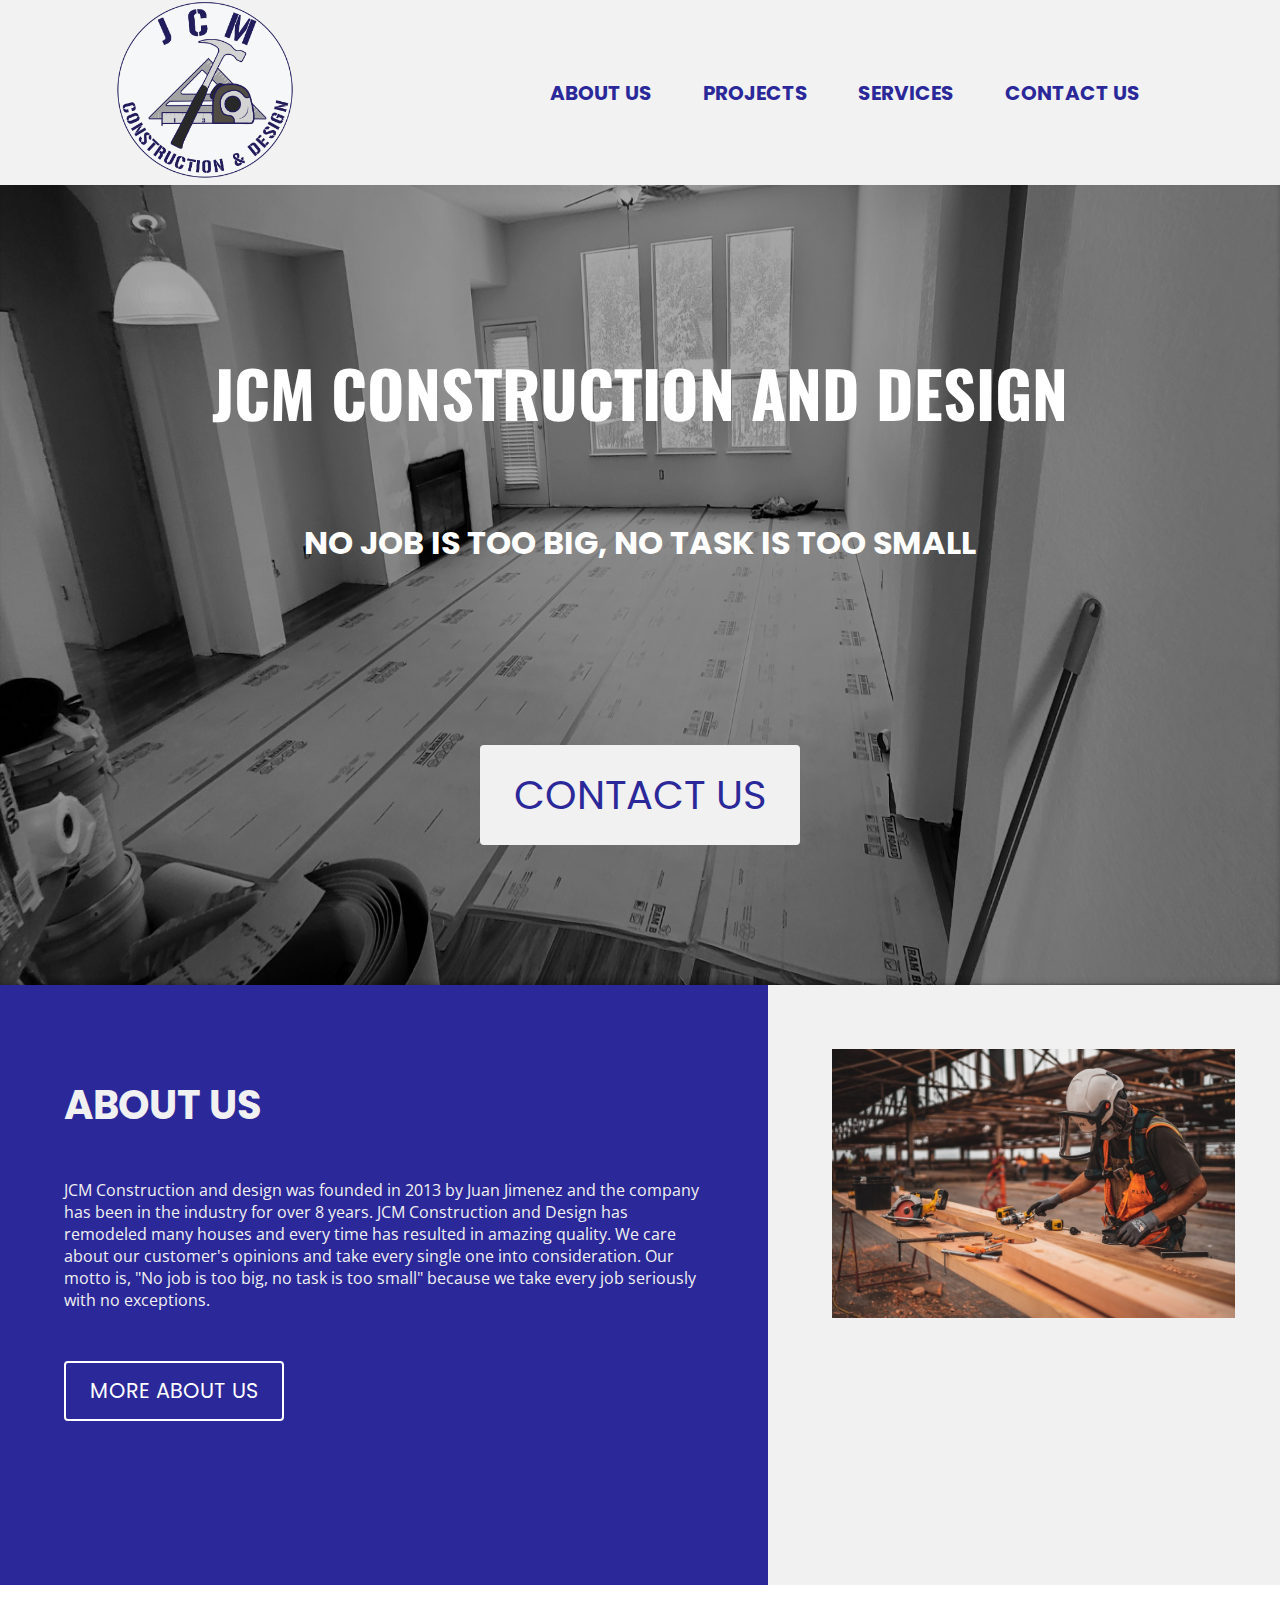
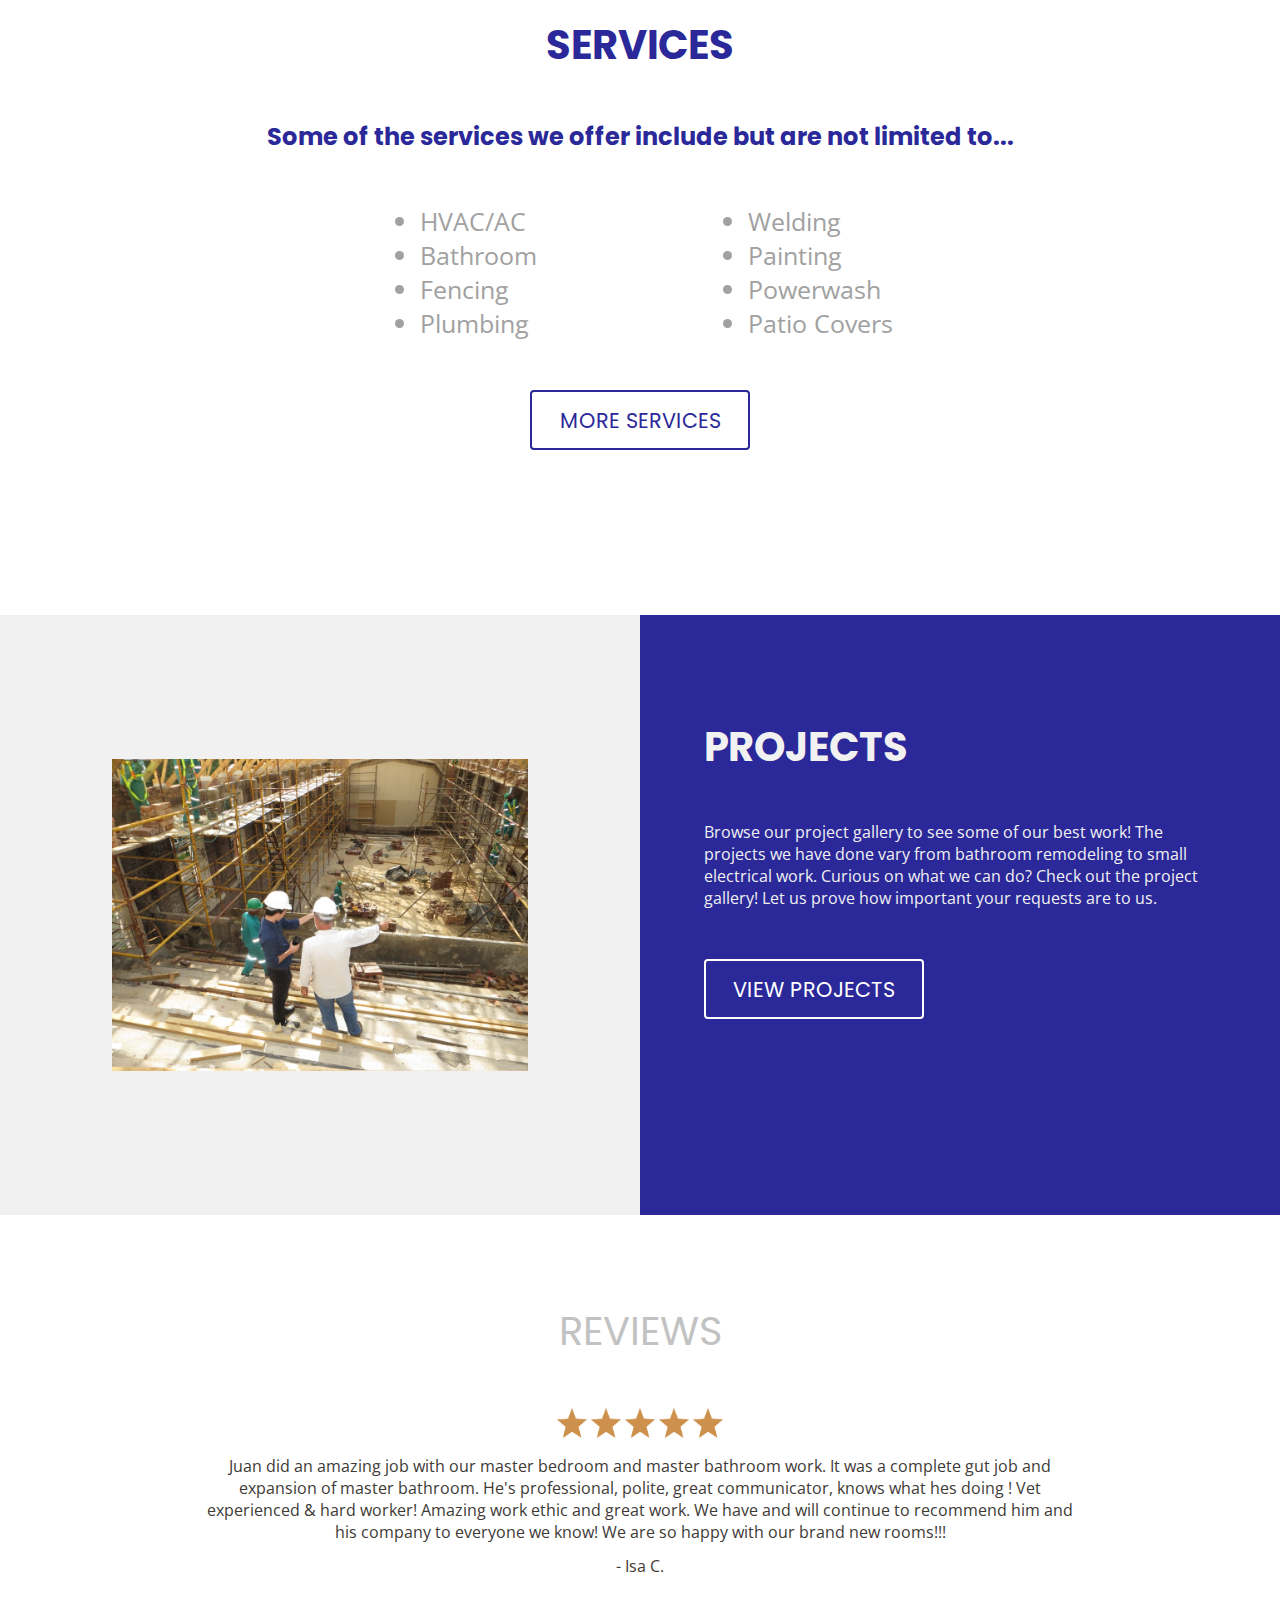
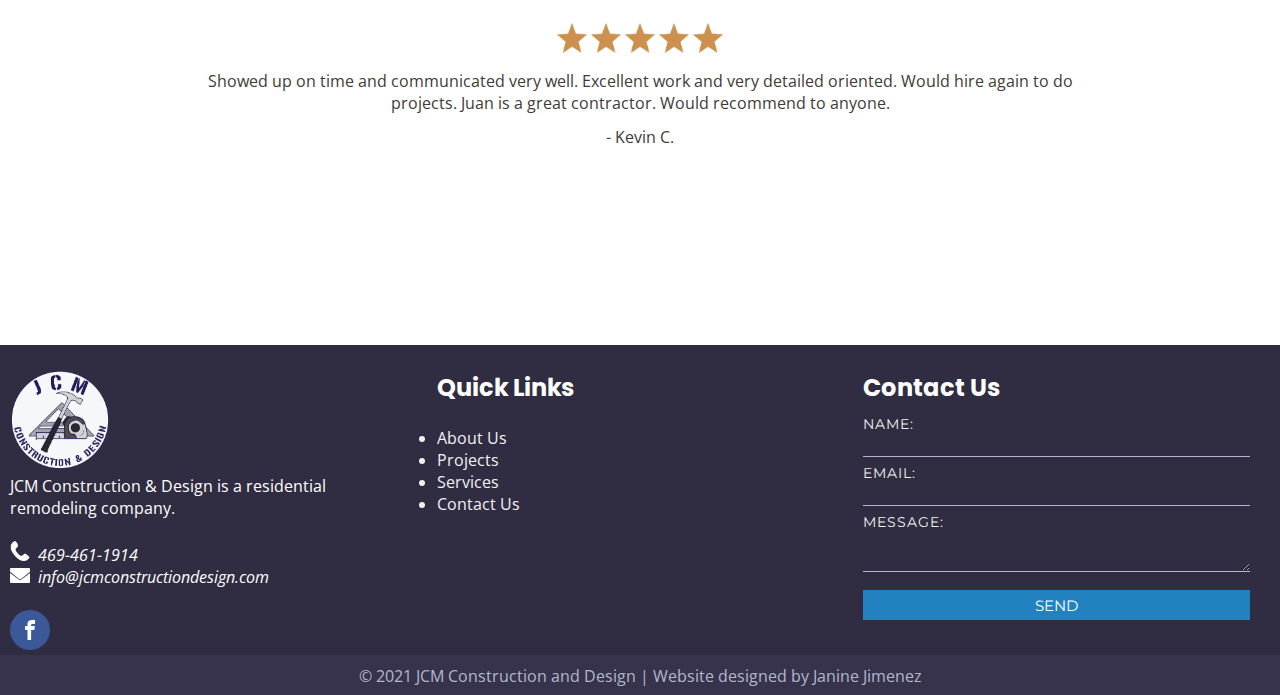
==== commit ce82b93d: "Changed pic in index" ====
--- a/index.html
+++ b/index.html
@@ -33,6 +33,7 @@
       <li>
         <a href="Contact.html" class="hover">CONTACT US</a>
       </li>
+      
     </ul>
     <div class="burger">
       <div class="line1"></div>
@@ -42,7 +43,7 @@
   </nav>
   <script src="JS/app.js"></script>
 
-    <img class="background" src="Images/cabinets.jpg" alt="cab">
+    <img class="background" src="Images/backgrnd.jpg" alt="cab">
     <div class="middle-img-block">
       <h3 class="middle-header">JCM CONSTRUCTION AND DESIGN</h3>
       <h2 class="middle-quote">NO JOB IS TOO BIG, NO TASK IS TOO SMALL</h2>
--- a/css/styles.css
+++ b/css/styles.css
@@ -407,7 +407,7 @@
   z-index   : -1;
 }
 
-/* Start of reviews block */
+/* Start of reviews block IN INDEX PAGE */
 .yellowStar {
   width : 30px;
   height: 30px;
@@ -417,8 +417,9 @@
   text-align   : center;
   margin-top   : 30px;
   padding-right: 200px;
+  position     : relative;
   padding-left : 200px;
-  height       : 600px;
+  height       : 700px;
 }
 
 .review-text {
@@ -443,17 +444,20 @@
 }
 
 .ProjectImage {
-  max-width: 60%;
-  height   : auto;
+  max-width  : 65%;
+  height     : auto;
 }
 
 .ProjectImageBlock {
   position      : absolute;
-  padding-bottom: 100px;
-  padding-left  : 25vh;
-  padding-top   : 15vh;
-  float         : left;
-  padding-right : 50%;
+  width         : 50%;
+  display: flex;
+  align-content: center;
+  align-items: center;
+  justify-content: center;
+  height        : 600px;
+  padding-bottom: 10vh;
+  padding-top   : 10vh;
 }
 
 .Project-Text-Block {
@@ -748,10 +752,11 @@
 }
 
 .projectdiv {
-  height         : 500px;
+  height         : 750px;
+  border         : 1px solid white;
   position       : relative;
   display        : flex;
-  padding        : 0;
+  padding-top    : 10vh;
   margin         : 0;
   display        : flex;
   justify-content: center;
@@ -1116,4 +1121,4 @@
 
 .infobox li:last-child {
   margin-bottom: 12px;
-}+}
